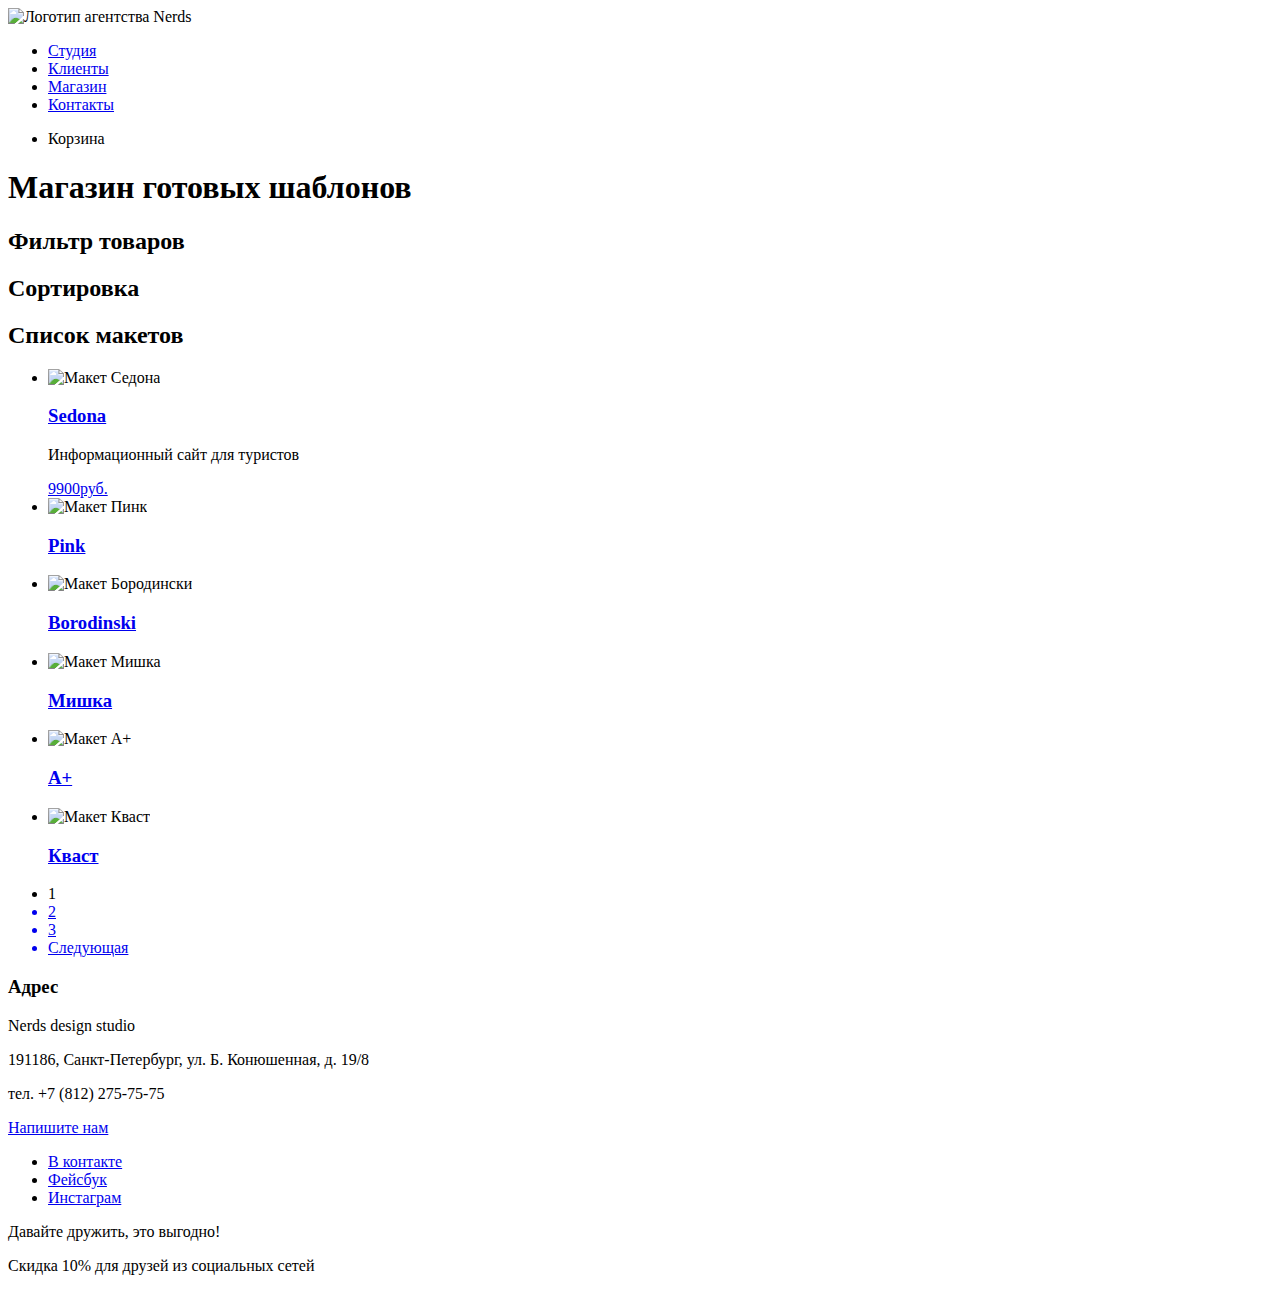
==== catalog.html @ ef1fa322 "made HTML for index and html" ====
<!DOCTYPE html>
<html lang="ru">

<head>
  <meta charset="utf-8">
  <title>Каталог-Дизайн-студия "Нердс"</title>
</head>

<body>
  <header class="main-header">
    <nav class="main-navigation">
      <a class="main-logo"><img src="#" width="160" height="65" alt="Логотип агентства Nerds" /></a>
      <ul class="site-navigation">
        <li><a href="#">Студия</a></li>
        <li><a href="#">Клиенты</a></li>
        <li><a href="#">Магазин</a></li>
        <li><a href="#">Контакты</a></li>
      </ul>
      <ul class="user-block">
        <li class="cart">Корзина</li>
      </ul>
    </nav>
  </header>
  <main>
    <section class="promo">
      <h1 class="page-title">Магазин готовых шаблонов</h1>
    </section>
    <section class="filters">
      <h2 class="visually-hidden">Фильтр товаров</h2>
      <!-- Форма-->
    </section>
    <section class="sorting">
      <h2 class="visually-hidden">Сортировка</h2>
      <!-- Форма-->
    </section>
    <section class="catalog">
      <h2 class="visually-hidden">Список макетов</h2>
      <ul class="catalog-list">
        <li class="catalog-item">
          <img src="#" width="360" height="616" alt="Макет Седона" />
          <div class="catalog-pop-up">
            <a href="#">
              <h3 class="catalog-item-name">Sedona</h3>
            </a>
            <p>Информационный сайт для туристов</p>
            <a class="button" href="#">9900руб.</a>
          </div>
        </li>
        <li class="catalog-item">
          <img src="#" width="360" height="616" alt="Макет Пинк" />
          <a href="#">
            <h3 class="catalog-item-name">Pink</h3>
          </a>
        </li>
        <li class="catalog-item">
          <img src="#" width="360" height="616" alt="Макет Бородински" />
          <a href="#">
            <h3 class="catalog-item-name">Borodinski</h3>
          </a>
        </li>
        <li class="catalog-item">
          <img src="#" width="360" height="616" alt="Макет Мишка" />
          <a href="#">
            <h3 class="catalog-item-name">Мишка</h3>
          </a>
        </li>
        <li class="catalog-item">
          <img src="#" width="360" height="616" alt="Макет А+" />
          <a href="#">
            <h3 class="catalog-item-name">A+</h3>
          </a>
        </li>
        <li class="catalog-item">
          <img src="#" width="360" height="616" alt="Макет Кваст" />
          <a href="#">
            <h3 class="catalog-item-name">Кваст</h3>
          </a>
        </li>
      </ul>
      <ul class="pagination-list">
        <a>
          <li class="pagination-item pagination-item-current">
            1
          </li>
        </a>
        <a href="#">
          <li class="pagination-item">
            2
          </li>
        </a>
        <a href="#">
          <li class="pagination-item">
            3
          </li>
        </a>
        <a href="#">
          <li class="pagination-item">
            Следующая
          </li>
        </a>
      </ul>
    </section>
  </main>
  <footer>
    <section class="address">
      <h3 class="visually-hidden">Адрес</h3>
      <p class="studio-name">
        Nerds design studio
      </p>
      <p class="address-full">
        191186, Санкт-Петербург,
        ул. Б. Конюшенная, д. 19/8
      </p>
      <p class="phone">
        тел. +7 (812) 275-75-75
      </p>
      <a class="button" href="#">Напишите нам</a>
    </section>
    <div class="footer-social">
      <ul class="social-button">
        <li>
          <a href="#">В контакте</a>
        </li>
        <li>
          <a href="#">Фейсбук</a>
        </li>
        <li>
          <a href="#">Инстаграм</a>
        </li>
      </ul>
      <p class="slogan">Давайте дружить, это выгодно!</p>
      <p>Скидка 10% для друзей из социальных сетей</p>
    </div>
  </footer>
  <section class="modal-user-text">
    <!-- Здесь будет форма -->
  </section>
</body>

</html>
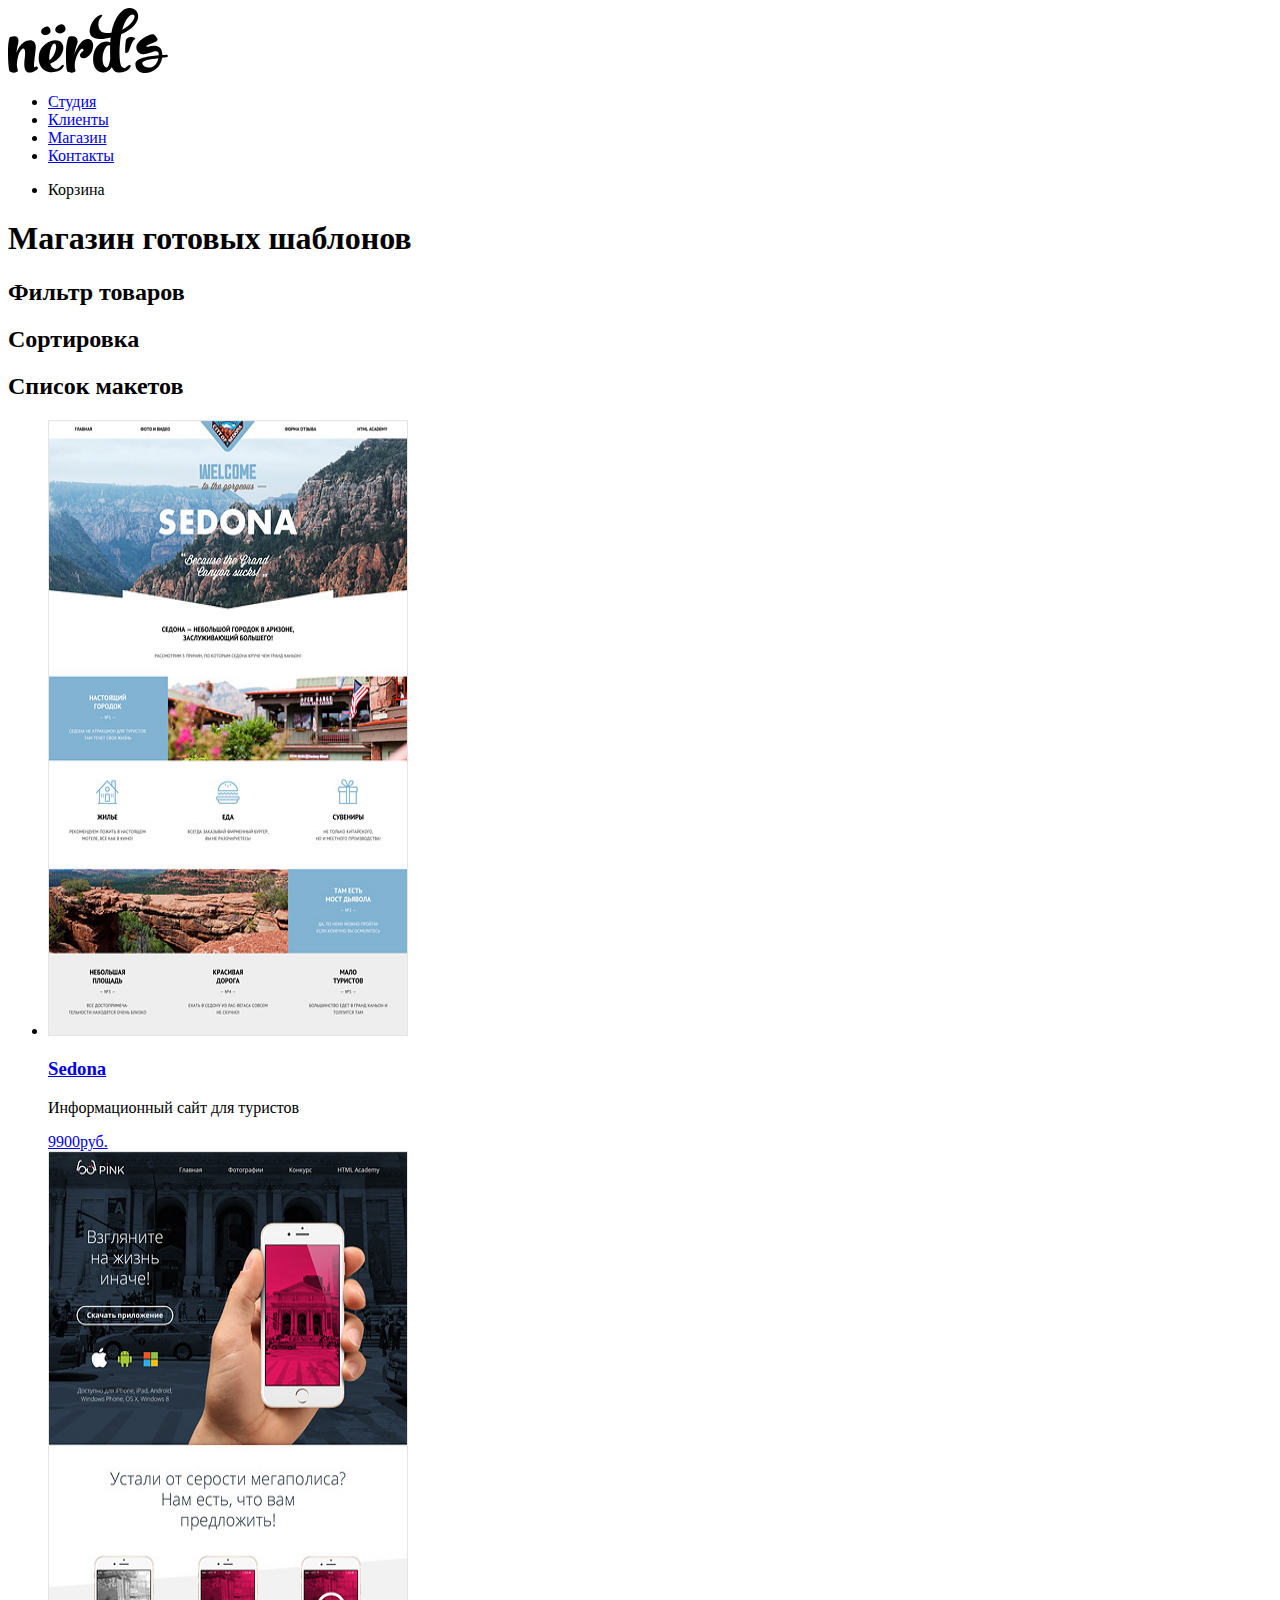
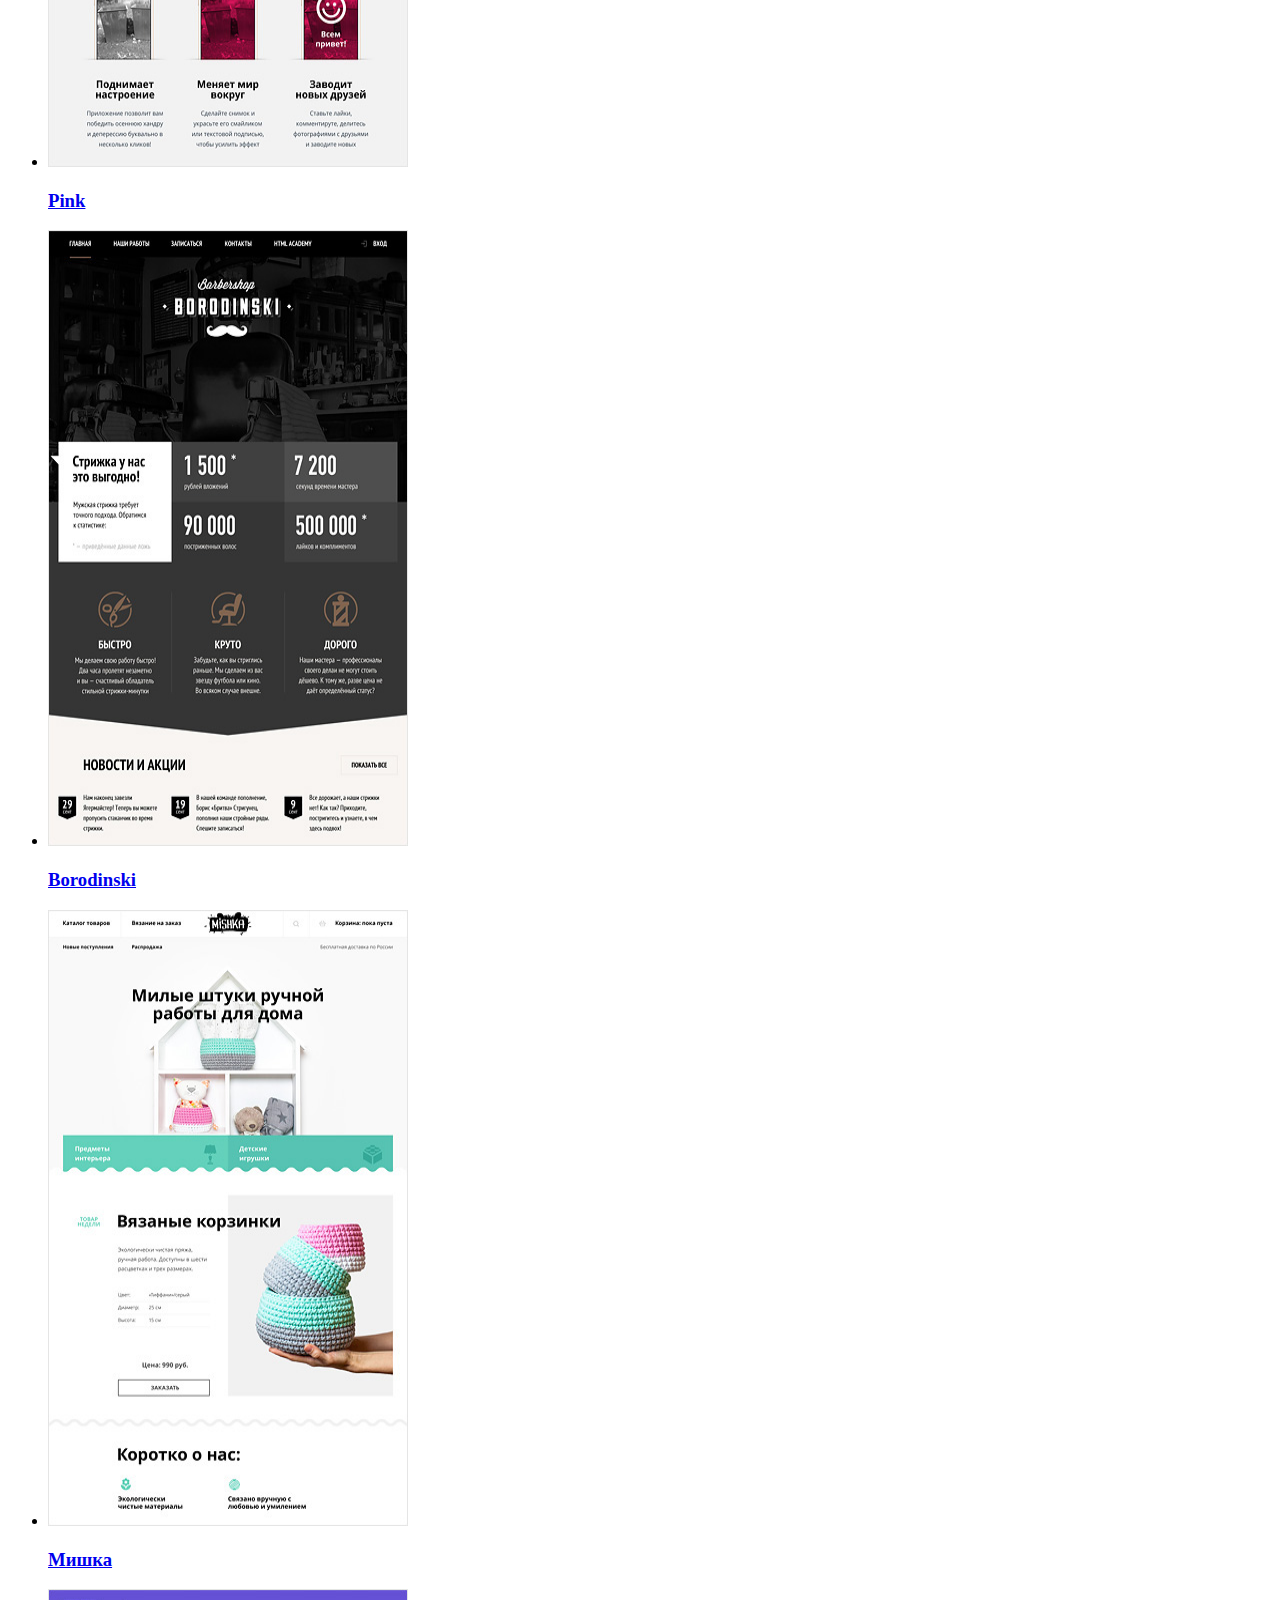
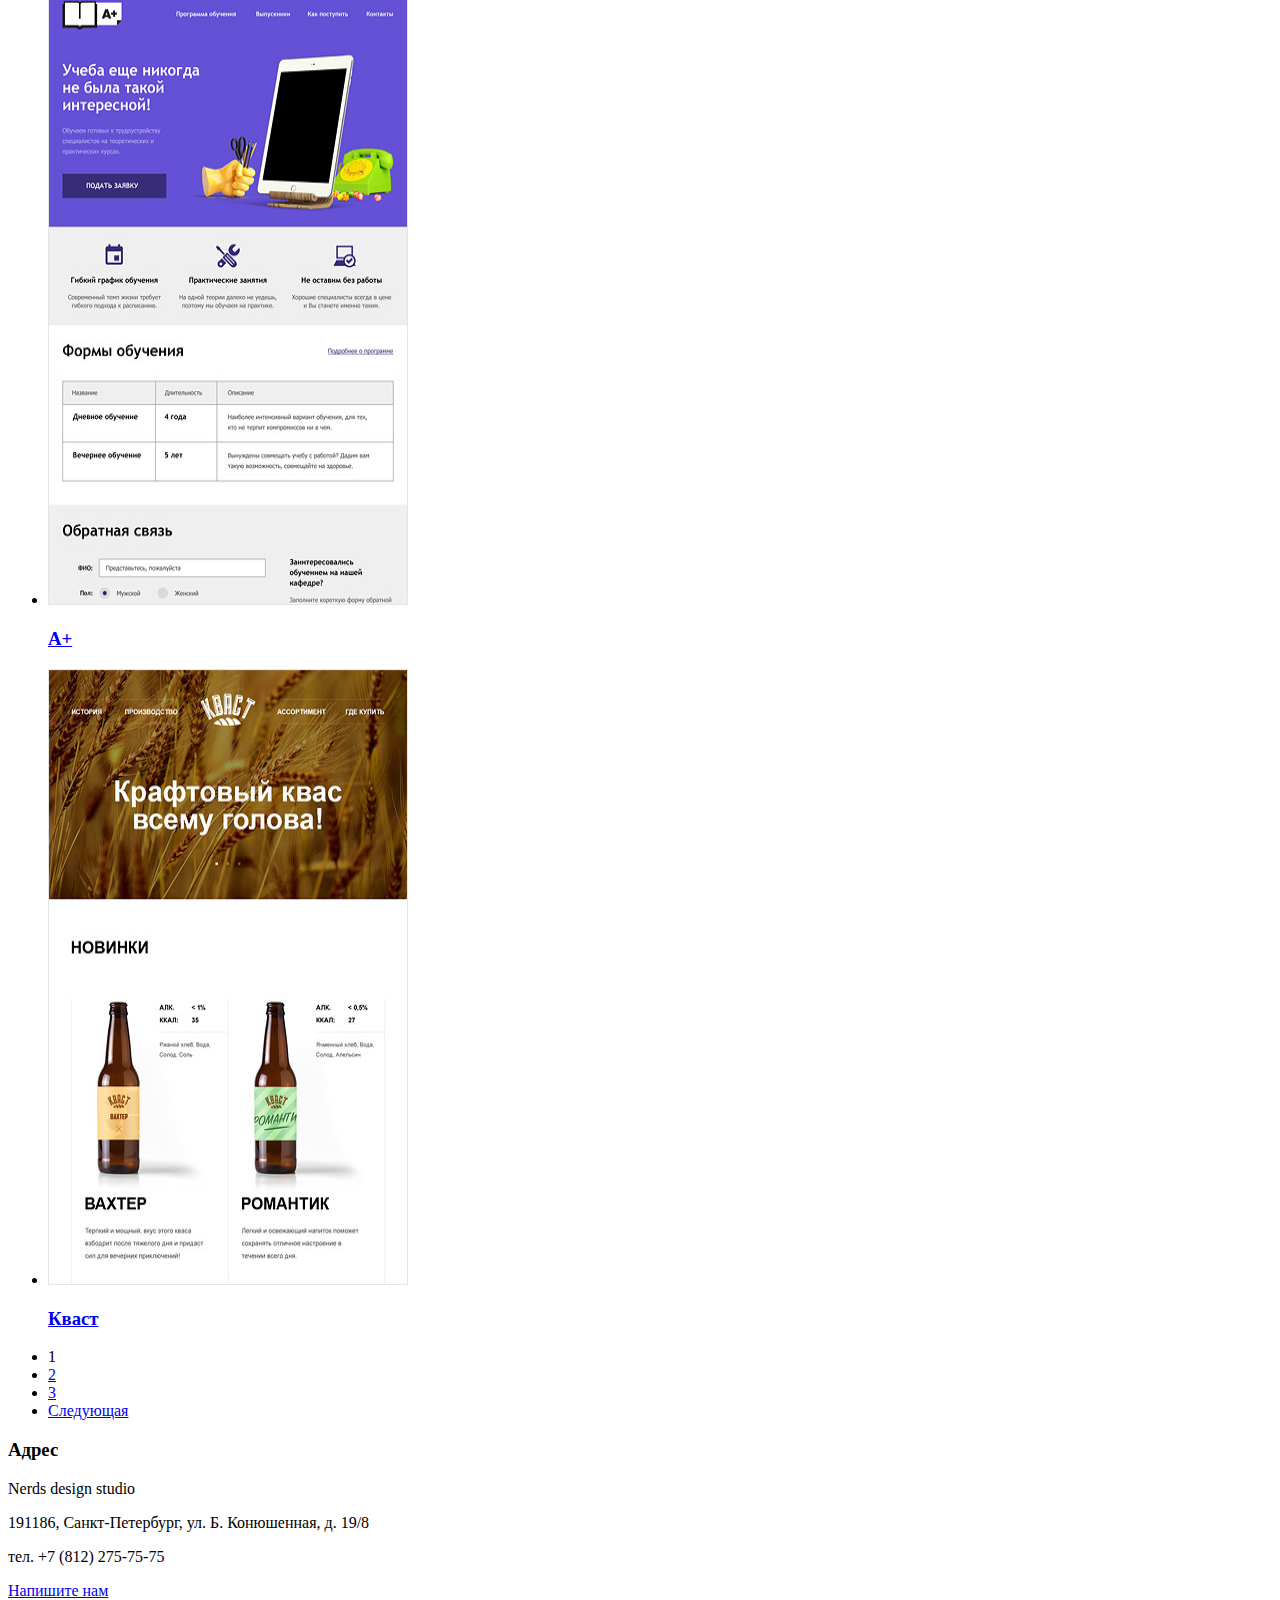
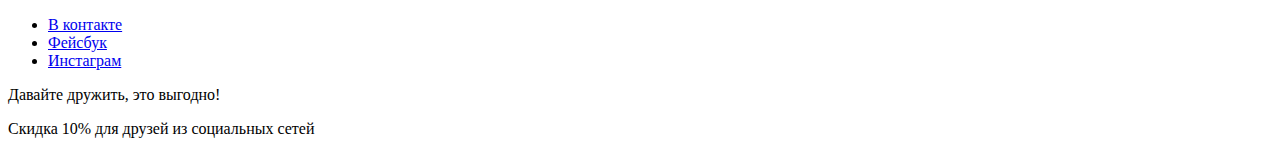
==== commit ba957fea: "pictures added" ====
--- a/catalog.html
+++ b/catalog.html
@@ -9,7 +9,7 @@
 <body>
   <header class="main-header">
     <nav class="main-navigation">
-      <a class="main-logo"><img src="#" width="160" height="65" alt="Логотип агентства Nerds" /></a>
+      <a class="main-logo"><img src="img/nerds-logo.svg" width="160" height="65" alt="Логотип агентства Nerds" /></a>
       <ul class="site-navigation">
         <li><a href="#">Студия</a></li>
         <li><a href="#">Клиенты</a></li>
@@ -37,7 +37,7 @@
       <h2 class="visually-hidden">Список макетов</h2>
       <ul class="catalog-list">
         <li class="catalog-item">
-          <img src="#" width="360" height="616" alt="Макет Седона" />
+          <img src="img/sedona.jpg" width="360" height="616" alt="Макет Седона" />
           <div class="catalog-pop-up">
             <a href="#">
               <h3 class="catalog-item-name">Sedona</h3>
@@ -47,57 +47,49 @@
           </div>
         </li>
         <li class="catalog-item">
-          <img src="#" width="360" height="616" alt="Макет Пинк" />
+          <img src="img/pink.jpg" width="360" height="616" alt="Макет Пинк" />
           <a href="#">
             <h3 class="catalog-item-name">Pink</h3>
           </a>
         </li>
         <li class="catalog-item">
-          <img src="#" width="360" height="616" alt="Макет Бородински" />
+          <img src="img/borodinski.jpg" width="360" height="616" alt="Макет Бородински" />
           <a href="#">
             <h3 class="catalog-item-name">Borodinski</h3>
           </a>
         </li>
         <li class="catalog-item">
-          <img src="#" width="360" height="616" alt="Макет Мишка" />
+          <img src="img/mishka.jpg" width="360" height="616" alt="Макет Мишка" />
           <a href="#">
             <h3 class="catalog-item-name">Мишка</h3>
           </a>
         </li>
         <li class="catalog-item">
-          <img src="#" width="360" height="616" alt="Макет А+" />
+          <img src="img/aplus.jpg" width="360" height="616" alt="Макет А+" />
           <a href="#">
             <h3 class="catalog-item-name">A+</h3>
           </a>
         </li>
         <li class="catalog-item">
-          <img src="#" width="360" height="616" alt="Макет Кваст" />
+          <img src="img/kvast.jpg" width="360" height="616" alt="Макет Кваст" />
           <a href="#">
             <h3 class="catalog-item-name">Кваст</h3>
           </a>
         </li>
       </ul>
       <ul class="pagination-list">
-        <a>
-          <li class="pagination-item pagination-item-current">
-            1
-          </li>
-        </a>
-        <a href="#">
-          <li class="pagination-item">
-            2
-          </li>
-        </a>
-        <a href="#">
-          <li class="pagination-item">
-            3
-          </li>
-        </a>
-        <a href="#">
-          <li class="pagination-item">
-            Следующая
-          </li>
-        </a>
+        <li class="pagination-item pagination-item-current">
+          <a>1</a>
+        </li>
+        <li class="pagination-item">
+          <a href="#">2</a>
+        </li>
+        <li class="pagination-item">
+          <a href="#">3</a>
+        </li>
+        <li class="pagination-item">
+          <a href="#">Следующая</a>
+        </li>
       </ul>
     </section>
   </main>
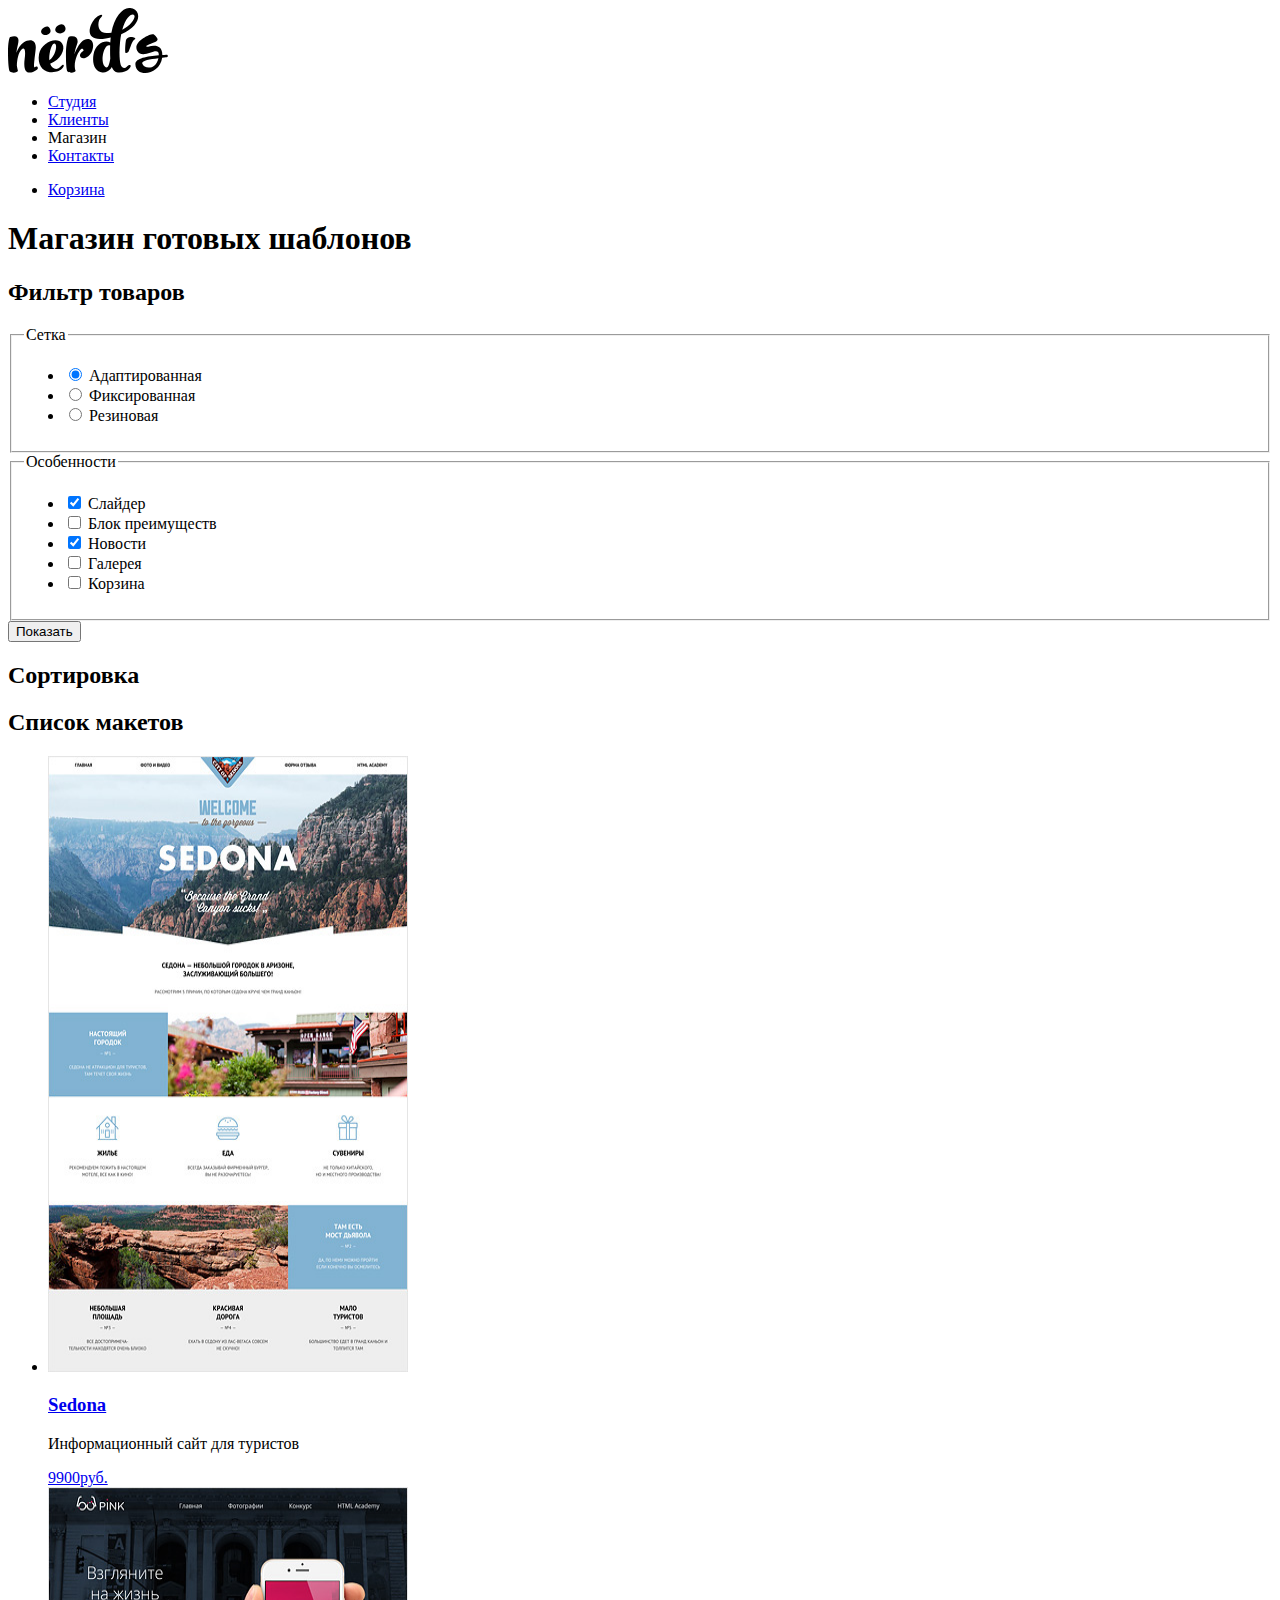
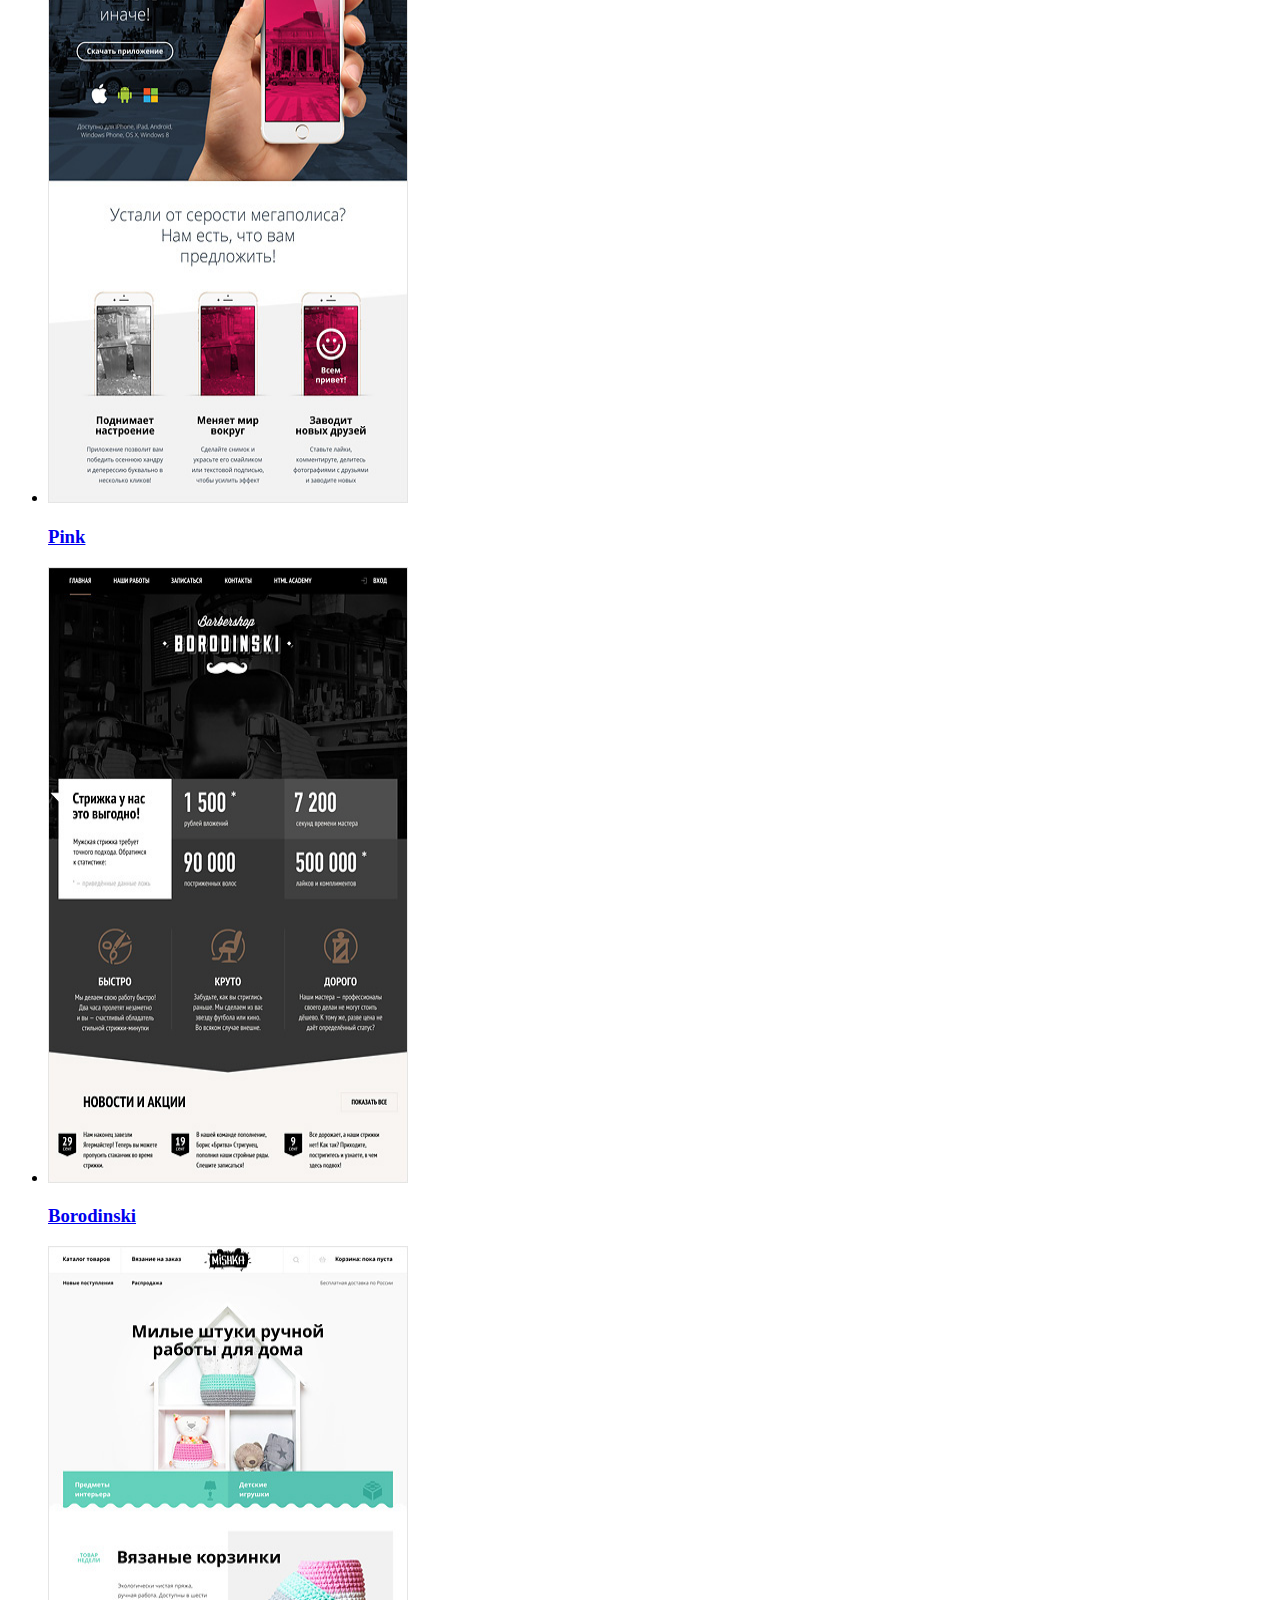
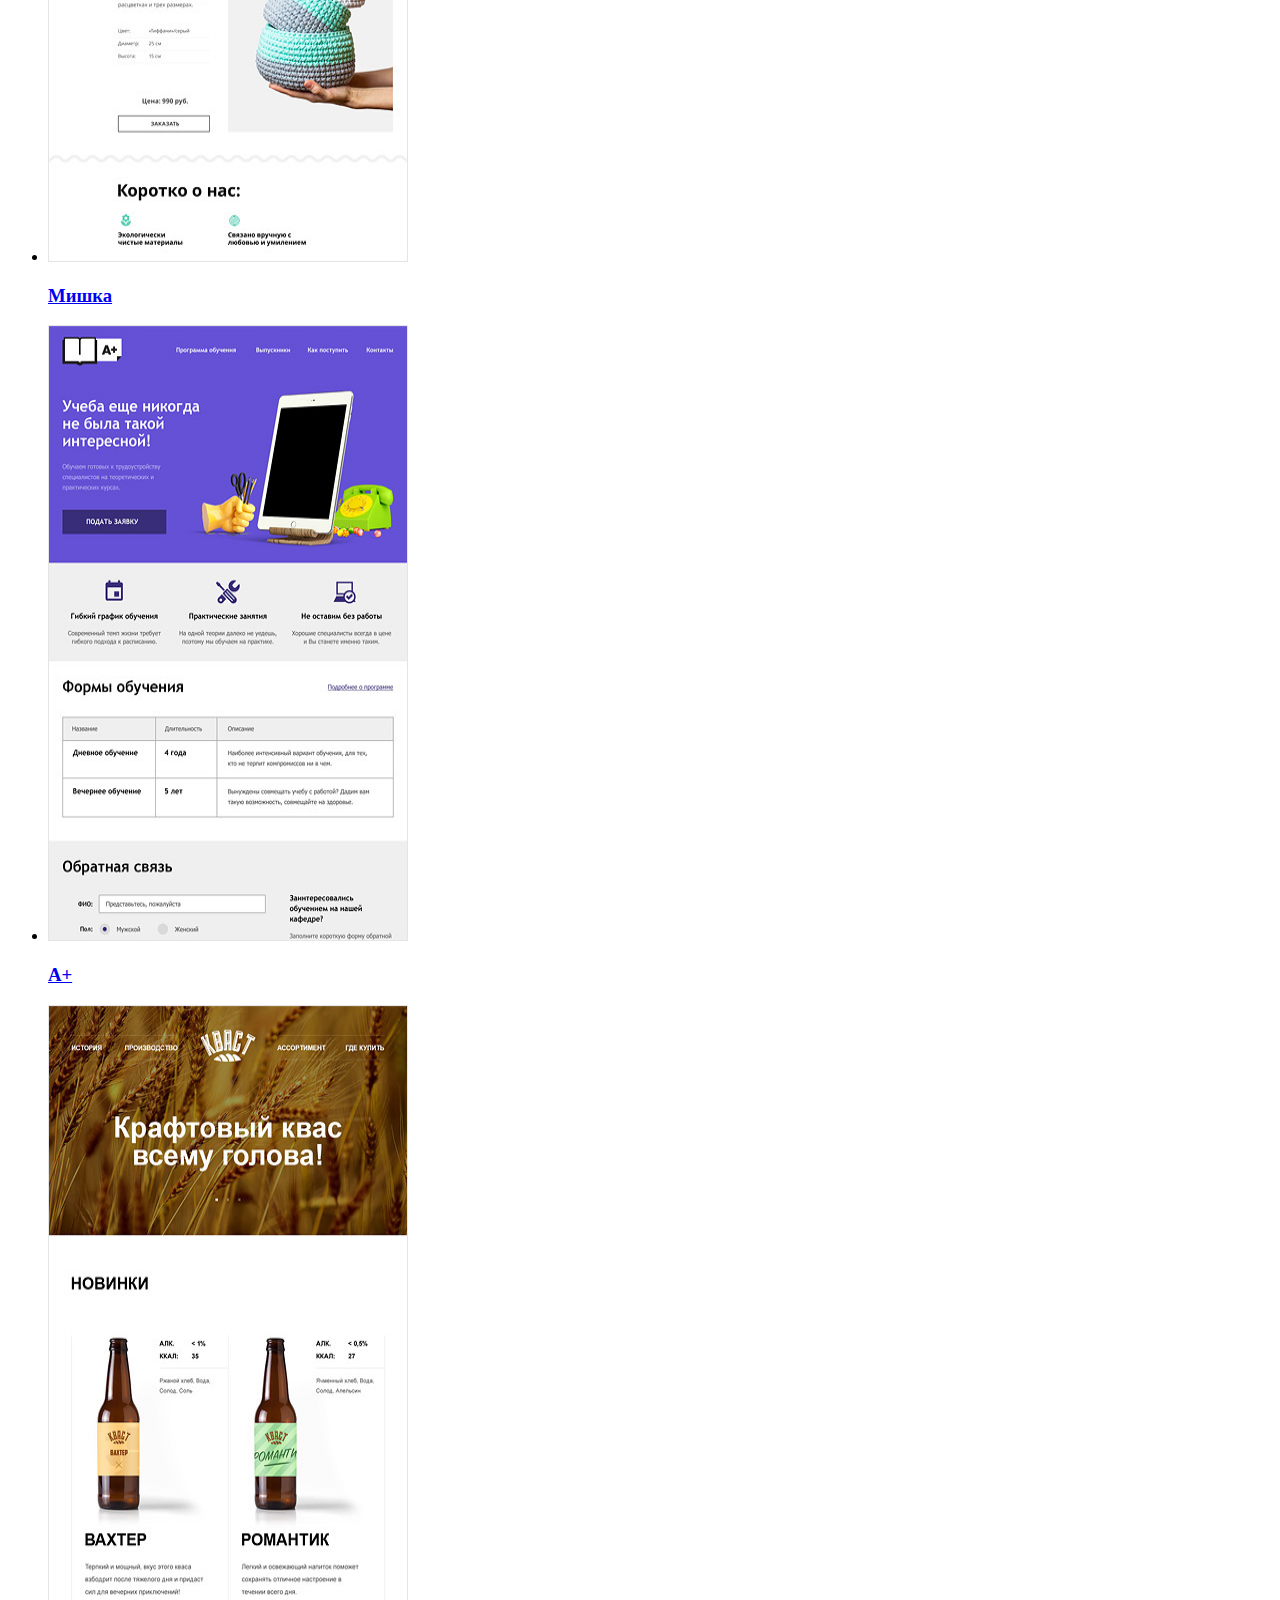
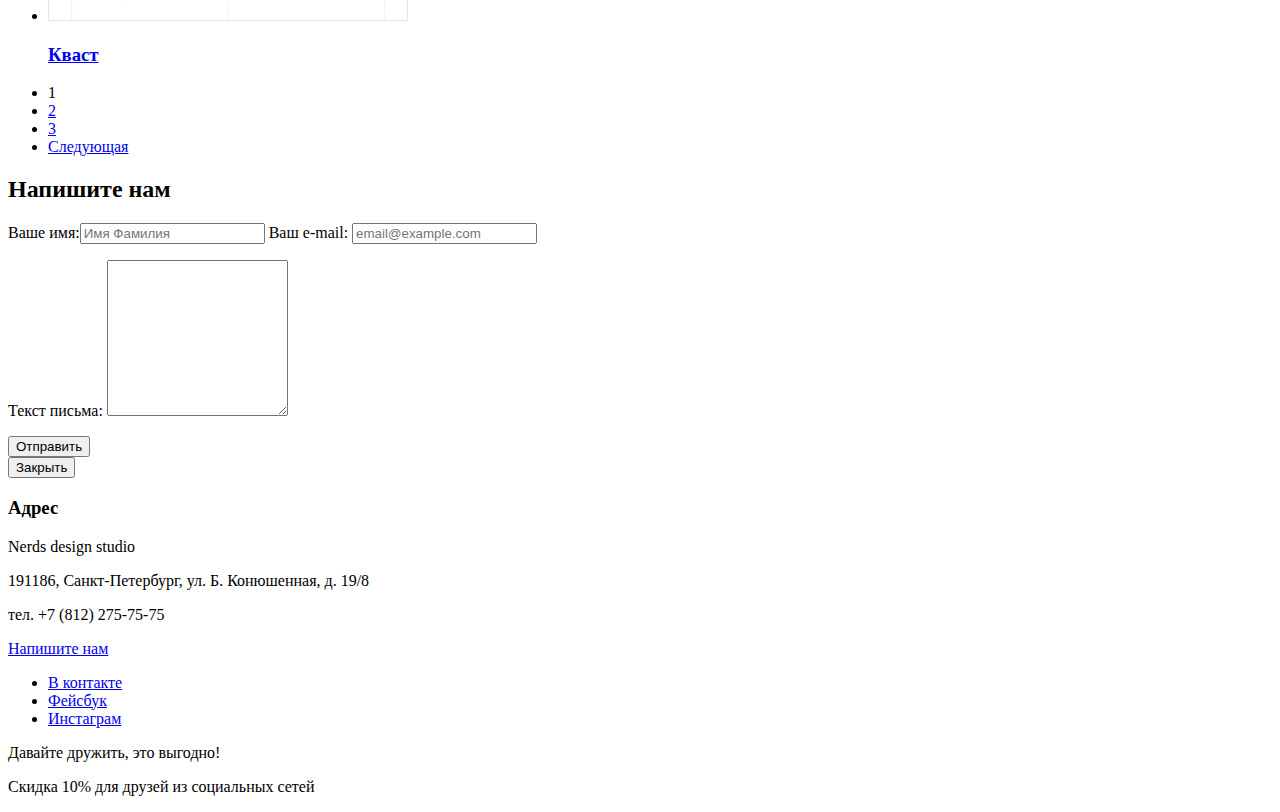
==== commit 2b6e199b: "forms and buttons/links added" ====
--- a/catalog.html
+++ b/catalog.html
@@ -9,15 +9,15 @@
 <body>
   <header class="main-header">
     <nav class="main-navigation">
-      <a class="main-logo"><img src="img/nerds-logo.svg" width="160" height="65" alt="Логотип агентства Nerds" /></a>
+      <a class="main-logo" href="index.html"><img src="img/nerds-logo.svg" width="160" height="65" alt="Логотип агентства Nerds" /></a>
       <ul class="site-navigation">
         <li><a href="#">Студия</a></li>
         <li><a href="#">Клиенты</a></li>
-        <li><a href="#">Магазин</a></li>
+        <li><a>Магазин</a></li>
         <li><a href="#">Контакты</a></li>
       </ul>
       <ul class="user-block">
-        <li class="cart">Корзина</li>
+        <li class="user-cart"><a class="cart-link" href="cart.html">Корзина</a></li>
       </ul>
     </nav>
   </header>
@@ -27,7 +27,55 @@
     </section>
     <section class="filters">
       <h2 class="visually-hidden">Фильтр товаров</h2>
-      <!-- Форма-->
+      <form class="filter" method="get" action="https://echo.htmlacademy.ru">
+        <fieldset>
+          <legend>
+            Сетка
+          </legend>
+          <ul>
+            <li class="filter-option">
+              <input class="visually-hidden filter-input-radio" type="radio" name="filter-grid-group" value="adapted" id="filter-adapted" checked />
+              <label for="filter-adapted">Адаптированная</label>
+            </li>
+            <li class="filter-option">
+              <input class="visually-hidden filter-input-radio" type="radio" name="filter-grid-group" value="fixed" id="filter-fixed" />
+              <label for="filter-fixed">Фиксированная</label>
+            </li>
+            <li class="filter-option">
+              <input class="visually-hidden filter-input-radio" type="radio" name="filter-grid-group" value="stretchy" id="filter-stretchy" />
+              <label for="filter-stretchy">Резиновая</label>
+            </li>
+          </ul>
+        </fieldset>
+        <fieldset>
+          <legend>
+            Особенности
+          </legend>
+          <ul>
+            <li class="filter-option">
+              <input class="visually-hidden filter-input-checkbox" type="checkbox" name="slider" id="filter-slider" checked />
+              <label for="filter-slider">Слайдер</label>
+            </li>
+            <li class="filter-option">
+              <input class="visually-hidden filter-input-checkbox" type="checkbox" name="advantages" id="filter-advantages" />
+              <label for="filter-advantages">Блок преимуществ</label>
+            </li>
+            <li class="filter-option">
+              <input class="visually-hidden filter-input-checkbox" type="checkbox" name="news" id="filter-news" checked />
+              <label for="filter-news">Новости</label>
+            </li>
+            <li class="filter-option">
+              <input class="visually-hidden filter-input-checkbox" type="checkbox" name="gallery" id="filter-gallery" />
+              <label for="filter-gallery">Галерея</label>
+            </li>
+            <li class="filter-option">
+              <input class="visually-hidden filter-input-checkbox" type="checkbox" name="cart" id="filter-cart" />
+              <label for="filter-cart">Корзина</label>
+            </li>
+          </ul>
+        </fieldset>
+        <button type="submit" class="button filter-button">Показать</button>
+      </form>
     </section>
     <section class="sorting">
       <h2 class="visually-hidden">Сортировка</h2>
@@ -92,6 +140,25 @@
         </li>
       </ul>
     </section>
+    <section class="modal modal-user-message">
+      <h2>Напишите нам</h2>
+      <form class="message-form" action="#" method="post">
+        <label class="visually-hidden">
+          Ваше имя:<input class="user-name" type="text" name="name" value="" placeholder="Имя Фамилия" />
+        </label>
+        <label class="visually-hidden">Ваш e-mail:
+          <input class="user-email" type="text" name="email" value="" placeholder="email@example.com" />
+        </label>
+        <p>
+          <label class="visually-hidden">Текст письма:
+            <textarea class="user-text" rows="10" placeholder="В свободной форме">
+            </textarea>
+          </label>
+        </p>
+        <button class="button" type="submit">Отправить</button>
+      </form>
+      <button class="modal-close" type="button">Закрыть</button>
+    </section>
   </main>
   <footer>
     <section class="address">
@@ -124,9 +191,6 @@
       <p>Скидка 10% для друзей из социальных сетей</p>
     </div>
   </footer>
-  <section class="modal-user-text">
-    <!-- Здесь будет форма -->
-  </section>
 </body>
 
 </html>
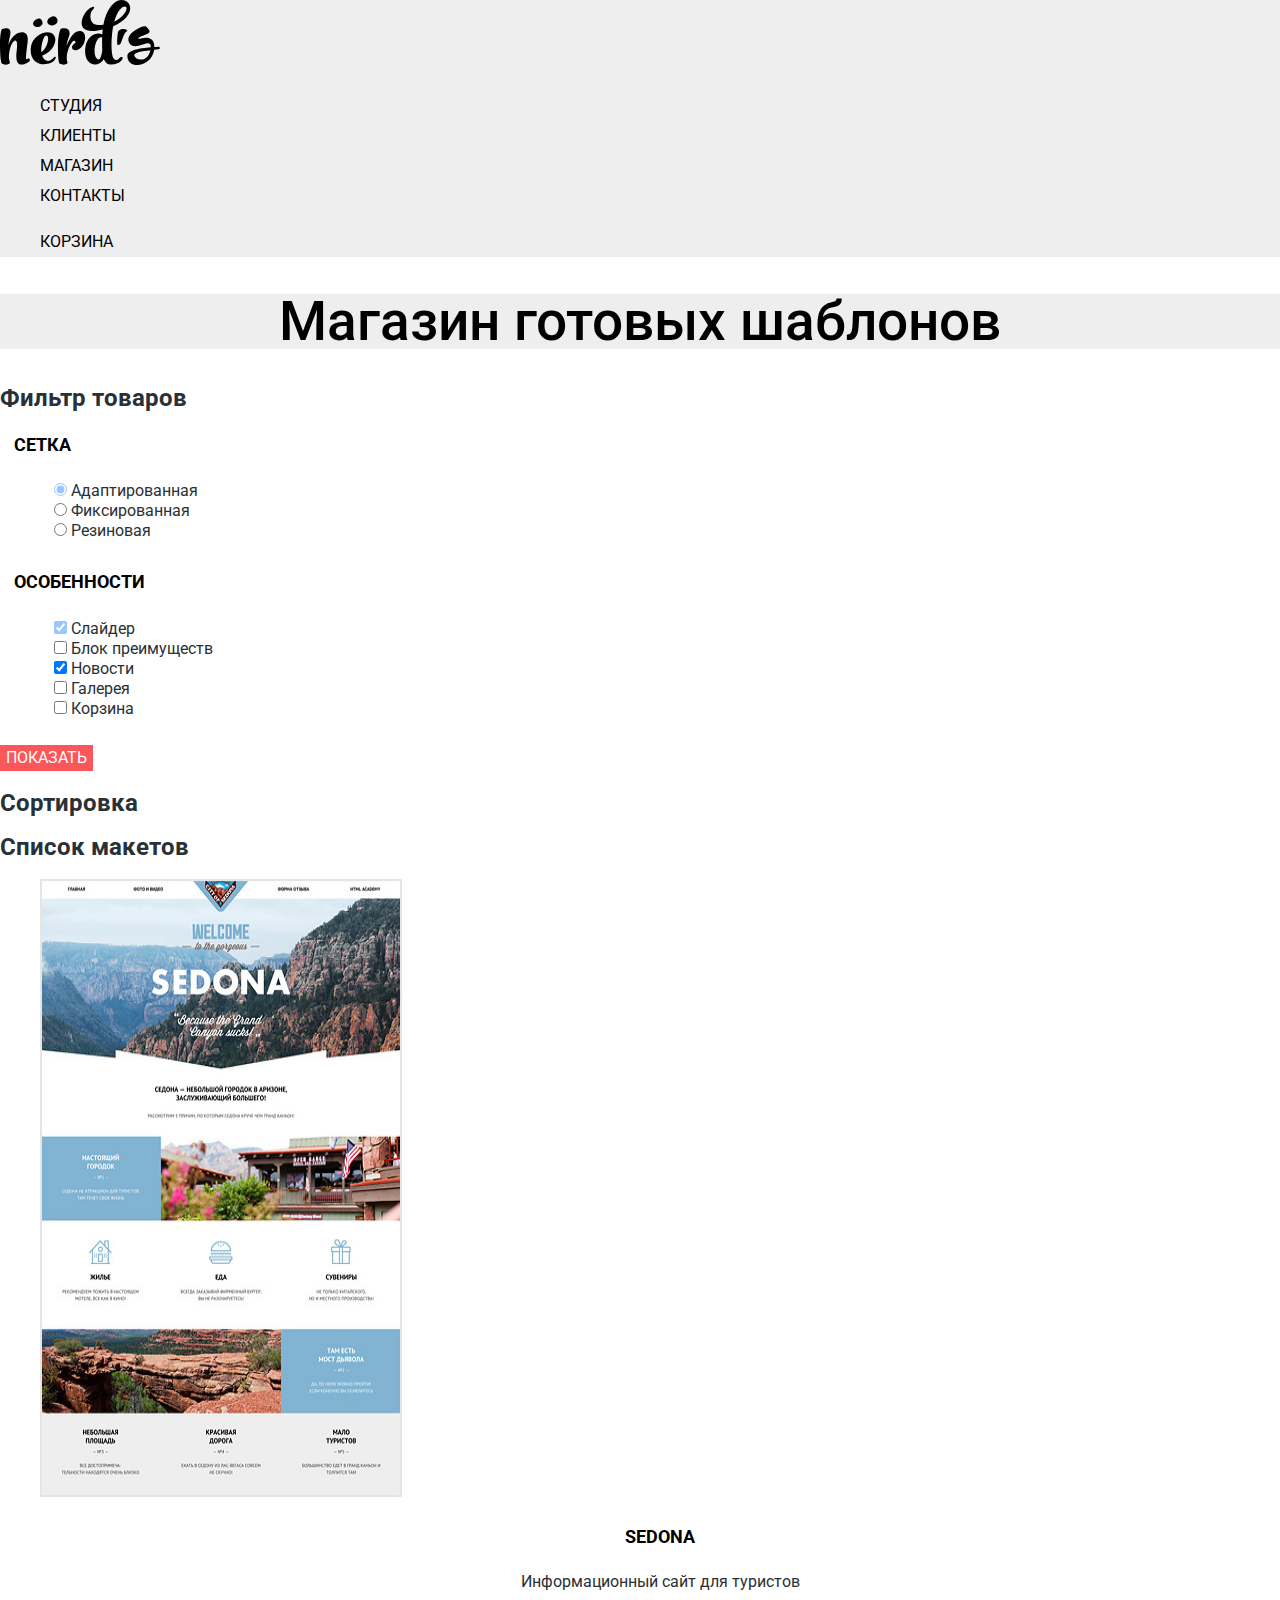
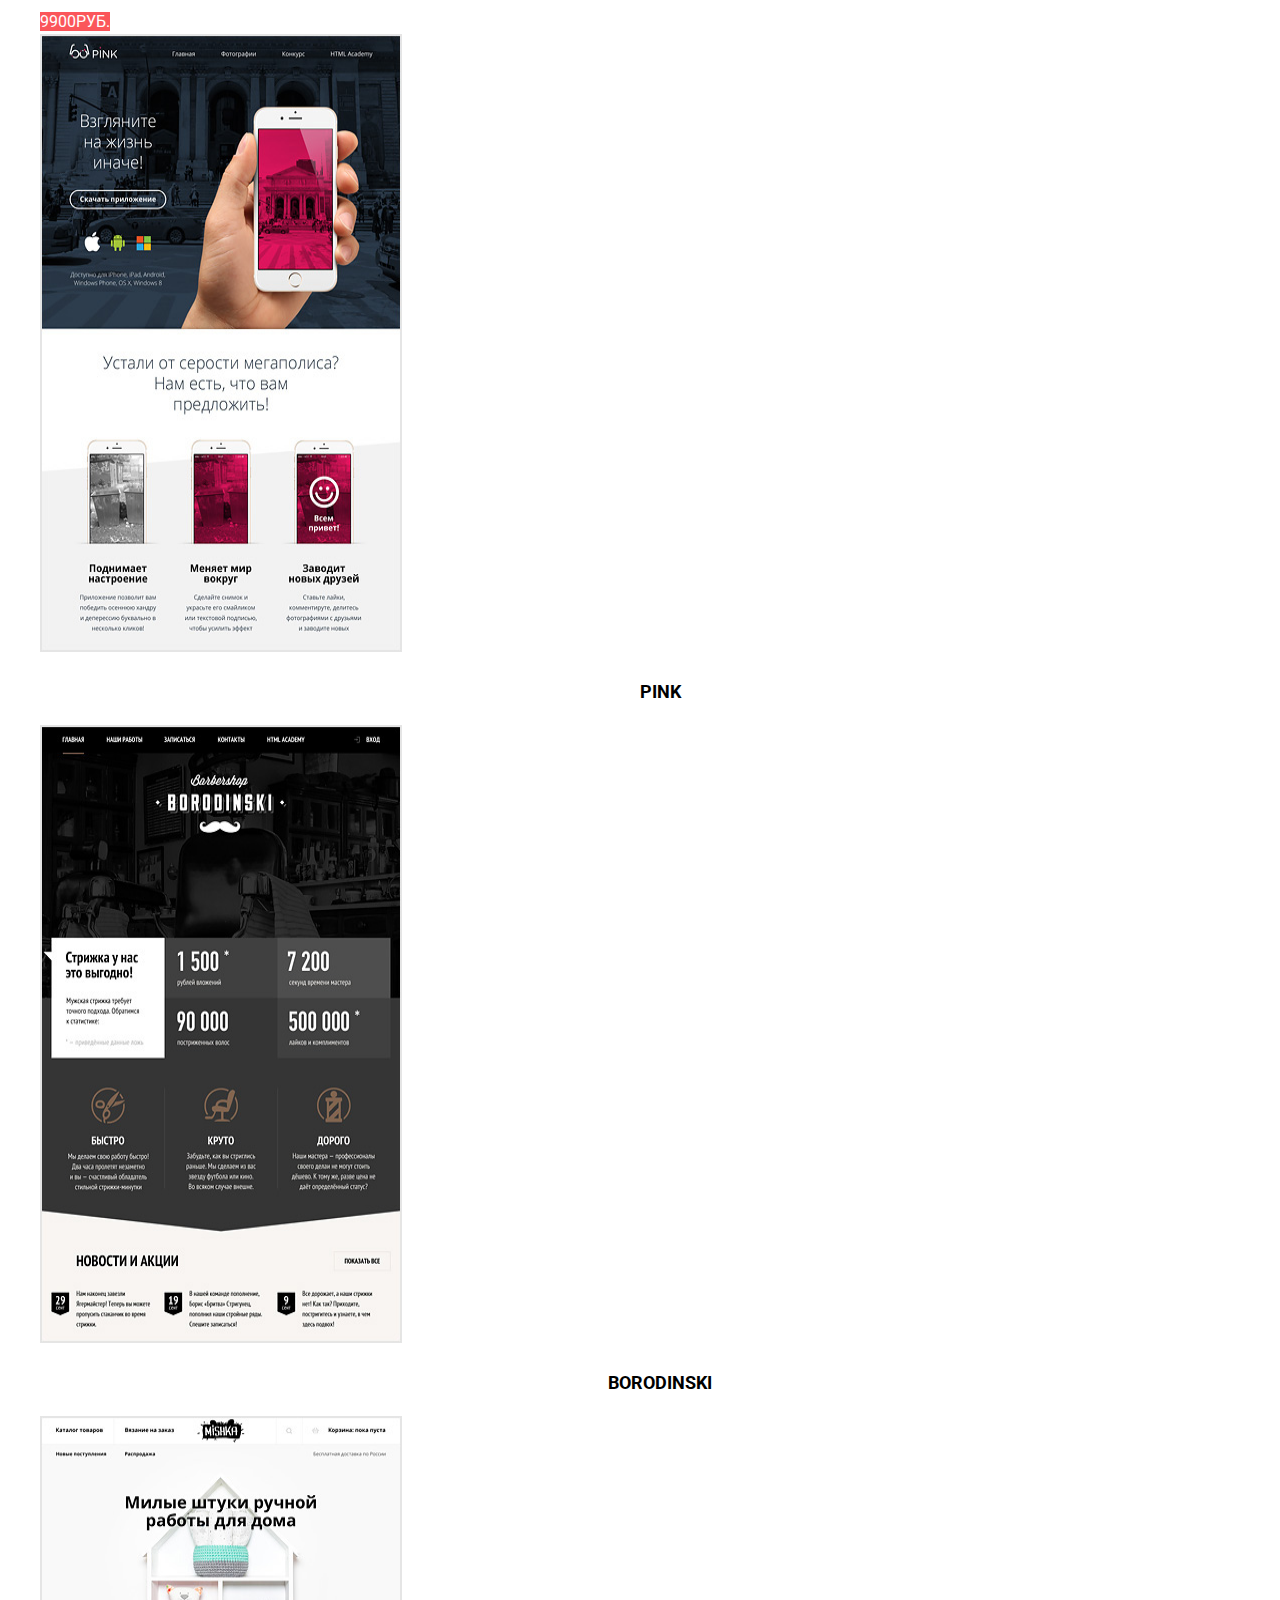
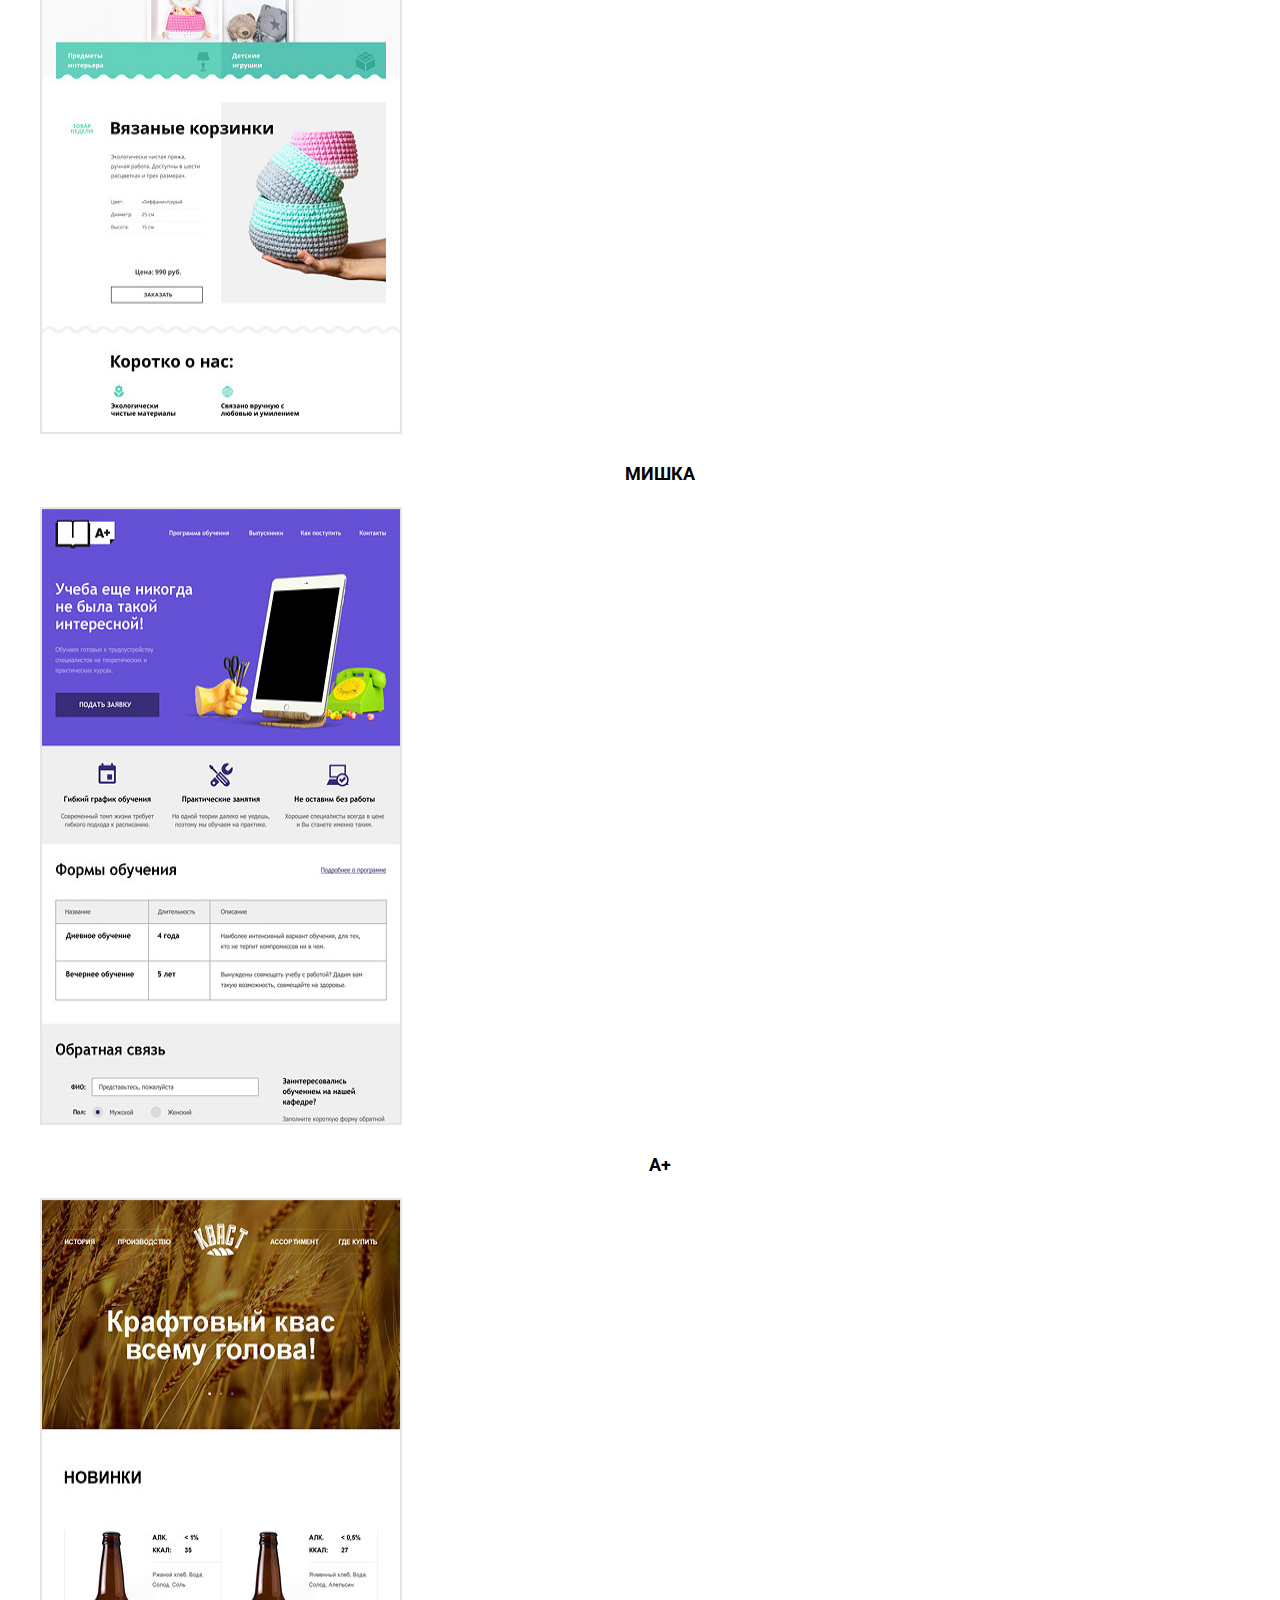
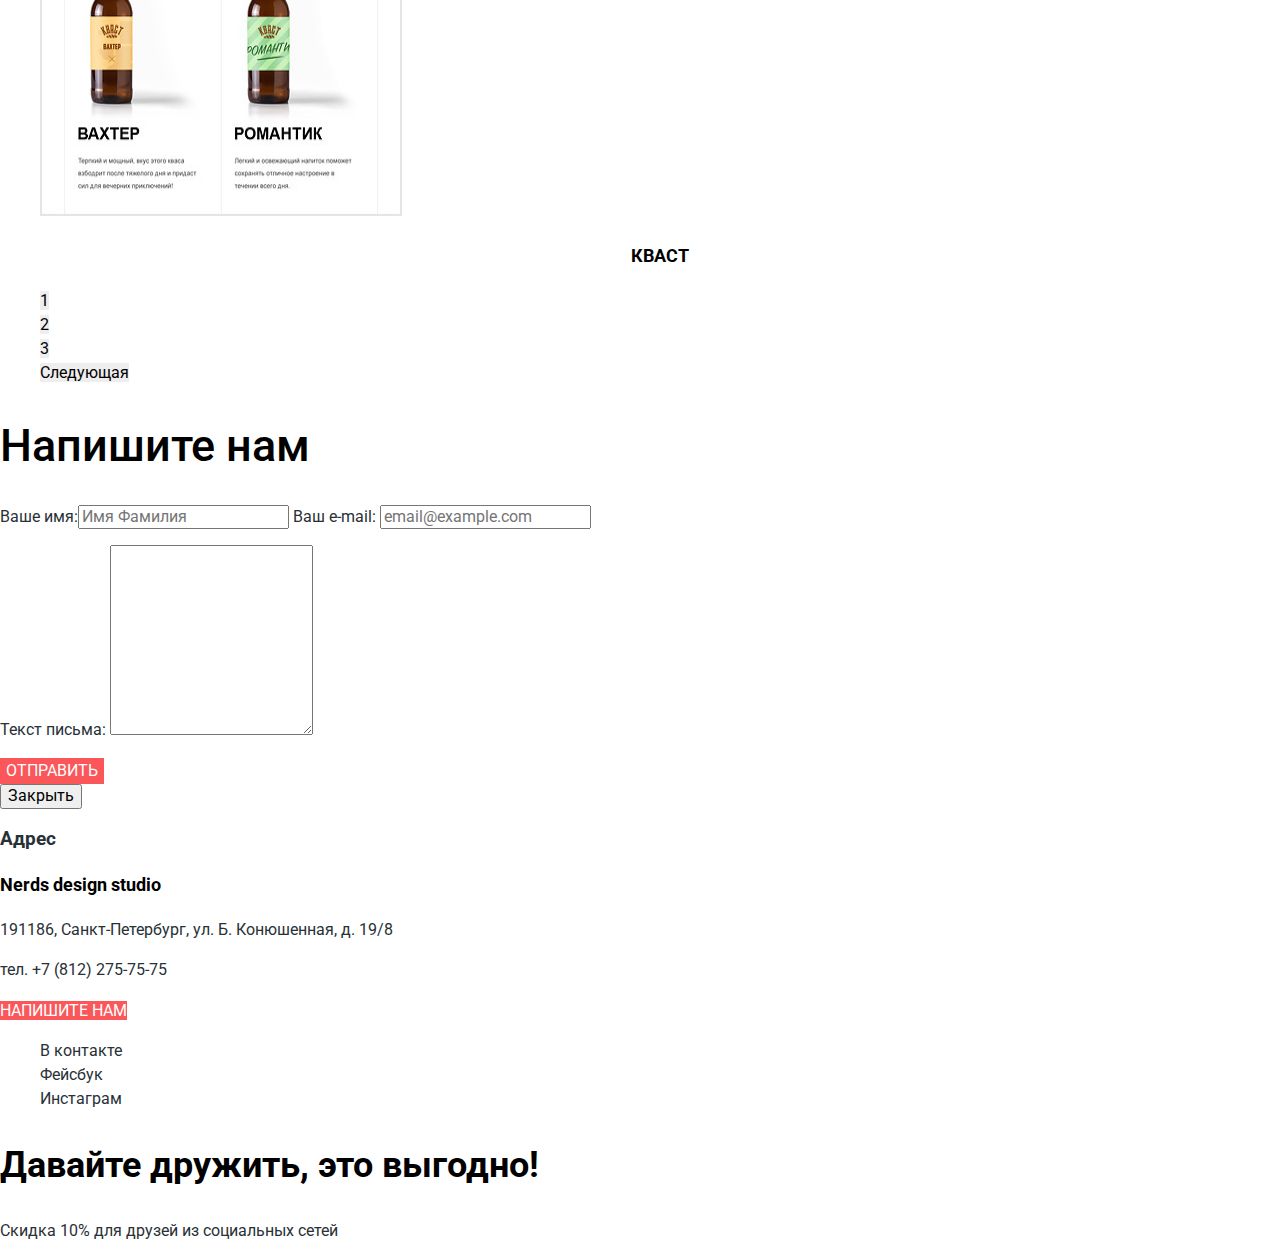
==== commit 25abb0fb: "text css added" ====
--- a/catalog.html
+++ b/catalog.html
@@ -4,6 +4,9 @@
 <head>
   <meta charset="utf-8">
   <title>Каталог-Дизайн-студия "Нердс"</title>
+  <link href="https://fonts.googleapis.com/css?family=Roboto:400,500,700&amp;subset=cyrillic" rel="stylesheet">
+  <link href="css/normalize.css" rel="stylesheet">
+  <link href="css/style.css" rel="stylesheet">
 </head>
 
 <body>
@@ -16,15 +19,13 @@
         <li><a>Магазин</a></li>
         <li><a href="#">Контакты</a></li>
       </ul>
-      <ul class="user-block">
+      <ul class="user-navigation">
         <li class="user-cart"><a class="cart-link" href="cart.html">Корзина</a></li>
       </ul>
     </nav>
   </header>
   <main>
-    <section class="promo">
-      <h1 class="page-title">Магазин готовых шаблонов</h1>
-    </section>
+    <h1 class="page-title">Магазин готовых шаблонов</h1>
     <section class="filters">
       <h2 class="visually-hidden">Фильтр товаров</h2>
       <form class="filter" method="get" action="https://echo.htmlacademy.ru">
@@ -34,7 +35,7 @@
           </legend>
           <ul>
             <li class="filter-option">
-              <input class="visually-hidden filter-input-radio" type="radio" name="filter-grid-group" value="adapted" id="filter-adapted" checked />
+              <input class="visually-hidden filter-input filter-input-radio" type="radio" name="filter-grid-group" value="adapted" id="filter-adapted" checked />
               <label for="filter-adapted">Адаптированная</label>
             </li>
             <li class="filter-option">
@@ -53,7 +54,7 @@
           </legend>
           <ul>
             <li class="filter-option">
-              <input class="visually-hidden filter-input-checkbox" type="checkbox" name="slider" id="filter-slider" checked />
+              <input class="visually-hidden filter-input filter-input-checkbox" type="checkbox" name="slider" id="filter-slider" checked />
               <label for="filter-slider">Слайдер</label>
             </li>
             <li class="filter-option">
--- a/css/style.css
+++ b/css/style.css
@@ -0,0 +1,285 @@
+body {
+  margin: 0;
+  padding: 0;
+  font-family: 'Roboto', Arial, sans-serif;
+  font-size: 16px;
+  line-height: 24px;
+  font-weight: 400;
+  color: #283136;
+  background-color: #ffffff;
+}
+
+a {
+  text-decoration: none;
+}
+
+.main-navigation {
+  font-size: 16px;
+  text-transform: uppercase;
+  line-height: 30px;
+  color: #000000;
+  background-color: #eeeeee;
+}
+
+.site-navigation,
+.user-navigation {
+  list-style: none;
+}
+
+.site-navigation a,
+.user-navigation a {
+  color: #000000;
+  background-color: #eeeeee;
+}
+
+.site-navigation a:hover,
+.site-navigation a:focus,
+.user-navigation a:hover,
+.user-navigation a:focus {
+  color: #fb565a;
+  background-color: #eeeeee;
+}
+
+.site-navigation a:active,
+.user-navigation a:active {
+  color: #000000;
+  background-color: #eeeeee;
+}
+
+.button {
+  font: inherit;
+  text-align: center;
+  color: #ffffff;
+  vertical-align: middle;
+  text-transform: uppercase;
+  background-color: #fb565a;
+  border: none;
+}
+
+.button:hover,
+.button:focus {
+  color: #ffffff;
+  background-color: #e74246;
+}
+
+.button:active {
+  color: #ffffff;
+  background-color: #d7373b;
+}
+
+.about-company {
+  color: #000000;
+  background-color: #eeeeee;
+}
+
+.about-company .slider-header {
+  font-weight: 500;
+  font-size: 55px;
+  line-height: 55px;
+  color: #000000;
+  background-color: #eeeeee;
+}
+
+.services-list {
+  list-style: none;
+}
+
+.services-item h3 {
+  font-weight: 700;
+  font-size: 24px;
+  line-height: 30px;
+  color: #000000;
+  text-transform: uppercase;
+}
+
+.services-item p {
+  color: #283136;
+}
+
+.button-green {
+  background-color: #00ca74;
+}
+
+.button-green:hover,
+.button-green:focus {
+  background-color: #00bc6c;
+}
+
+.button-green:active {
+  background-color: #00aa62;
+}
+
+.button-yellow {
+  background-color: #efc84a;
+}
+
+.button-yellow:hover,
+.button-yellow:focus {
+  background-color: #eab534;
+}
+
+.button-yellow:active {
+  background-color: #e5a722;
+}
+
+.promo {
+  font-weight: 500;
+  font-size: 45px;
+  line-height: 45px;
+  color: #000000;
+}
+
+.about-us-main h3 {
+  font-weight: 700;
+  text-transform: uppercase;
+  color: #000000;
+}
+
+.about-us-list {
+  list-style: none;
+}
+
+.about-us-since p {
+  font-weight: 700;
+  text-transform: uppercase;
+  color: #000000;
+}
+
+.about-us-since .percentage {
+  font-weight: 700;
+  font-size: 45px;
+  line-height: 45px;
+  color: #000000;
+}
+
+.partners-list {
+  list-style: none;
+}
+
+.page-title {
+  font-weight: 500;
+  font-size: 55px;
+  line-height: 55px;
+  color: #000000;
+  text-align: center;
+  background-color: #eeeeee;
+}
+
+.filter fieldset {
+  border: none;
+}
+
+.filter legend {
+  font-weight: 700;
+  font-size: 18px;
+  line-height: 30px;
+  text-transform: uppercase;
+  color: #000000;
+}
+
+.filter ul {
+  list-style: none;
+  line-height: 20px;
+}
+
+.filter-input {
+  color: #4d4d4d;
+  opacity: 0.4;
+}
+
+.filter-input:hover .filter-input:focus {
+  color: #4d4d4d;
+}
+
+.filter-input:disabled {
+  color: #4d4d4d;
+  opacity: 0.1;
+}
+
+.catalog-list {
+  list-style: none;
+}
+
+.catalog-item img {
+  border: 1px solid rgba(00, 01, 01, 0.1)
+}
+
+.catalog-item img:hover {
+  box-shadow: 0px 6px 15px 0px rgba(0, 1, 1, 0.25);
+}
+
+.catalog-item h3 {
+  font-weight: 700;
+  font-size: 18px;
+  line-height: 30px;
+  text-transform: uppercase;
+  color: #000000;
+  text-align: center;
+}
+
+.catalog-pop-up h3 {
+  font-weight: 700;
+  font-size: 18px;
+  line-height: 30px;
+  text-transform: uppercase;
+  color: #000000;
+  text-align: center;
+}
+
+.catalog-pop-up p {
+  text-align: center;
+}
+
+.pagination-list {
+  list-style: none;
+}
+
+.pagination-item a {
+  color: #000000;
+  background-color: #eeeeee;
+}
+
+.pagination-item a:hover,
+.pagination-item a:focus {
+  background-color: #dfdfdf;
+}
+
+.pagination-item a:active {
+  background-color: #d5d5d5;
+}
+
+.pagination-item-current a:hover,
+.pagination-item-current a:focus,
+.pagination-item-current a:active {
+  background-color: white;
+  border: 3px solid #dbdbdb;
+}
+
+.modal h2 {
+  font-weight: 500;
+  font-size: 45px;
+  line-height: 45px;
+  color: #000000;
+}
+
+.studio-name {
+  font-weight: 700;
+  font-size: 18px;
+  line-height: 30px;
+  color: #000000;
+}
+
+.social-button {
+  list-style: none;
+}
+
+.social-button a {
+  color: inherit;
+}
+
+.slogan {
+  font-weight: 700;
+  font-size: 36px;
+  line-height: 36px;
+  color: #000000;
+}
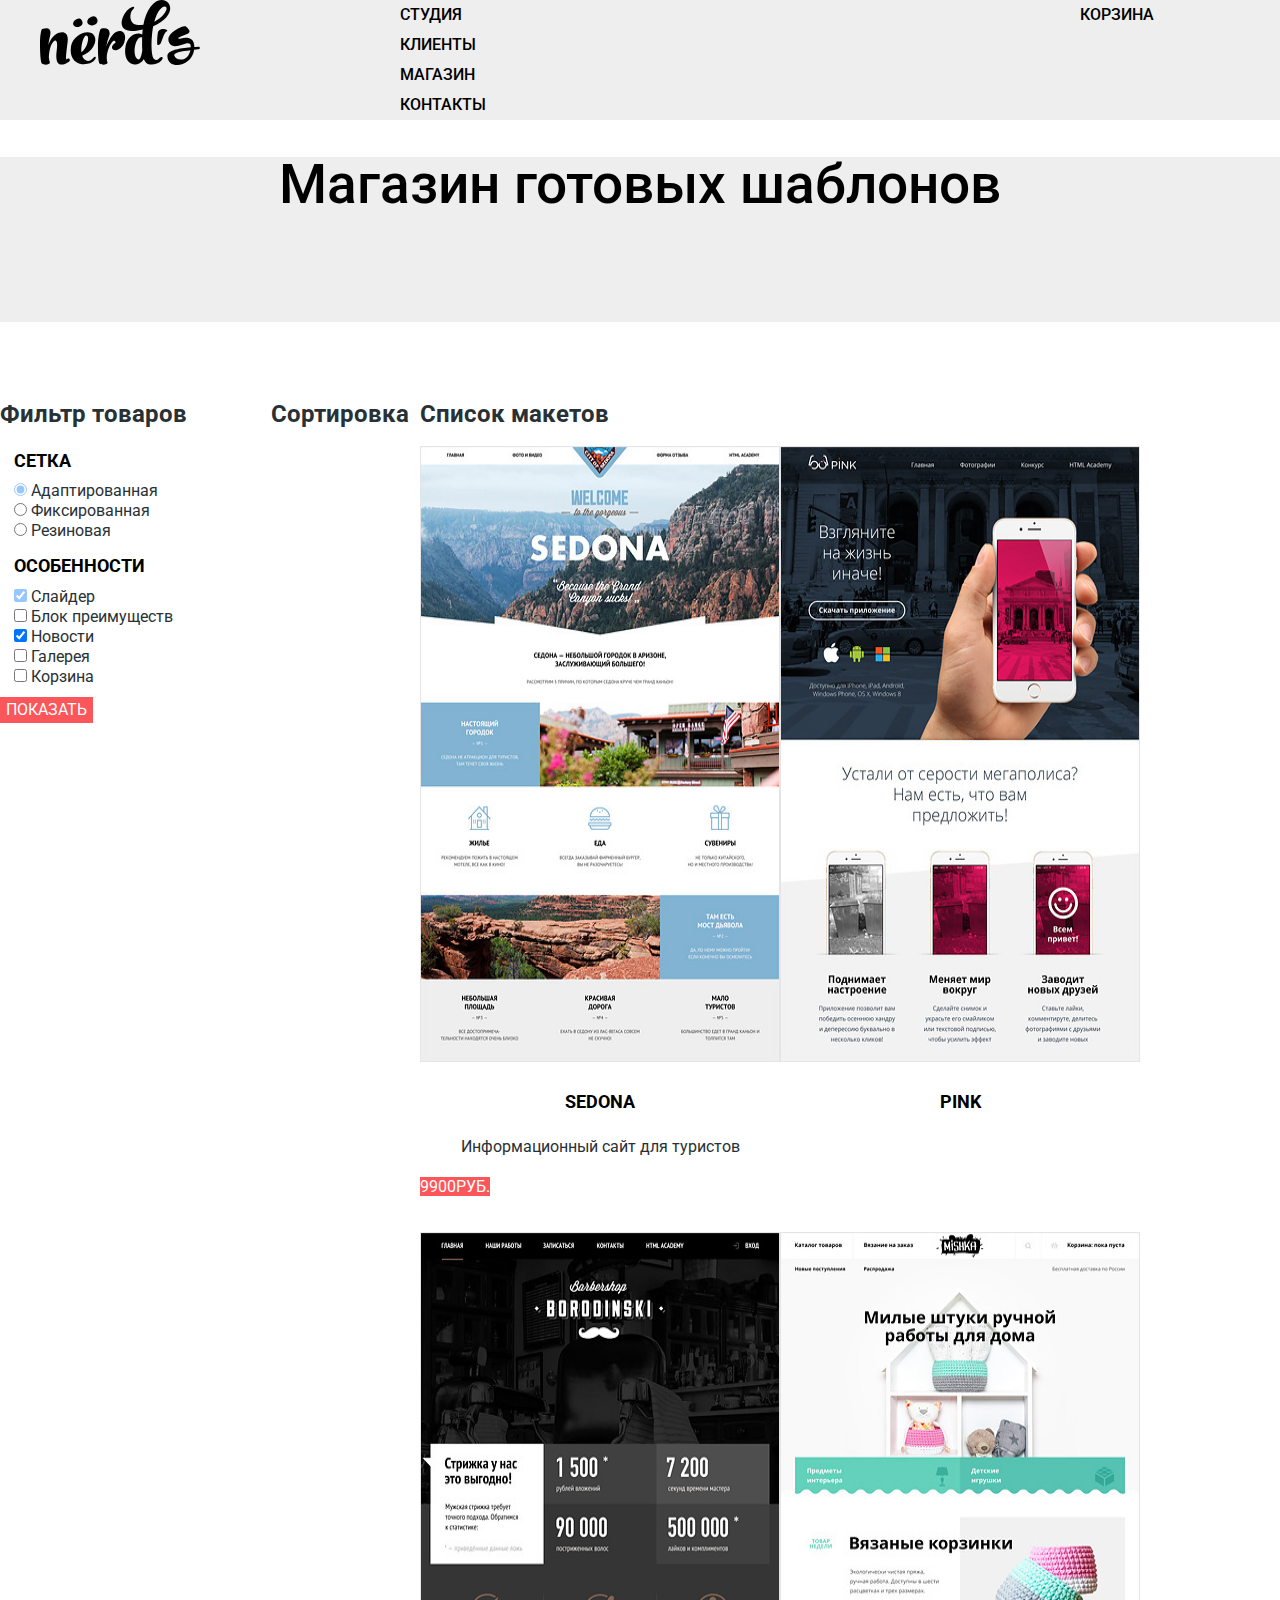
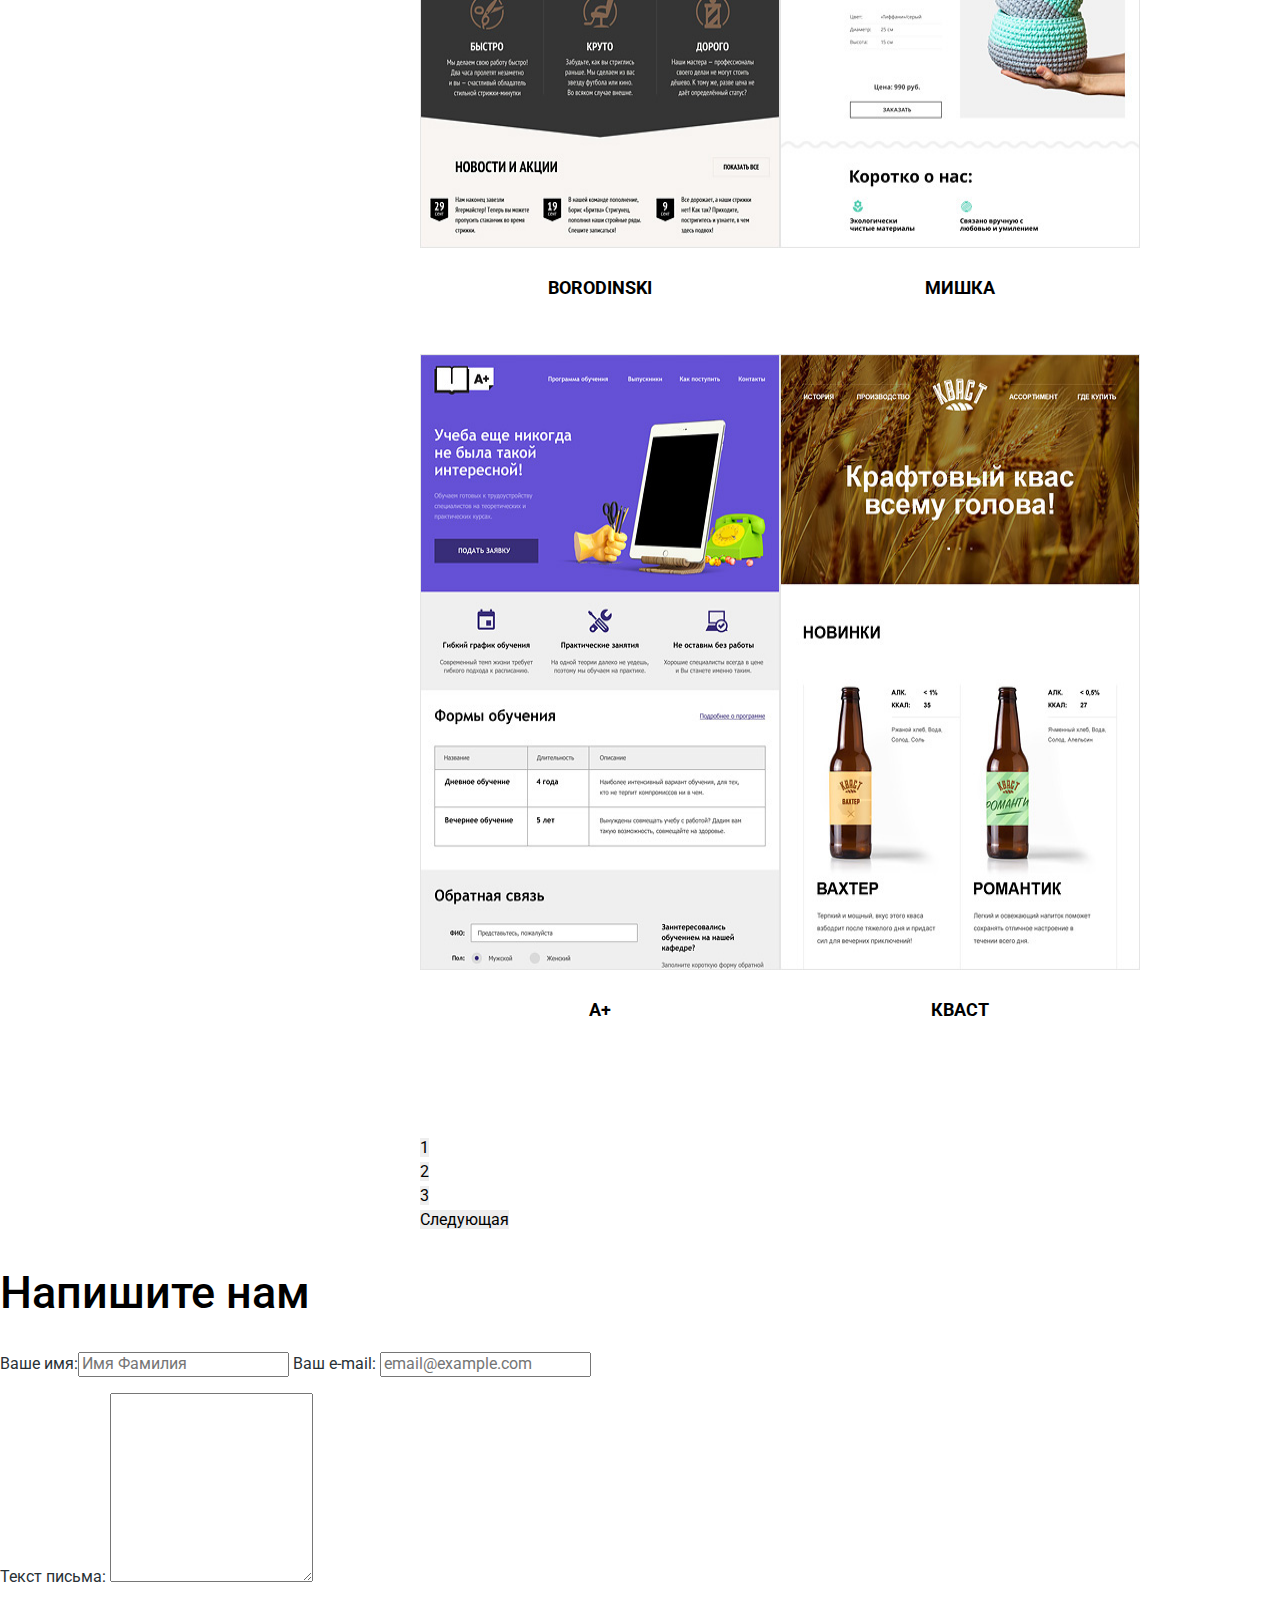
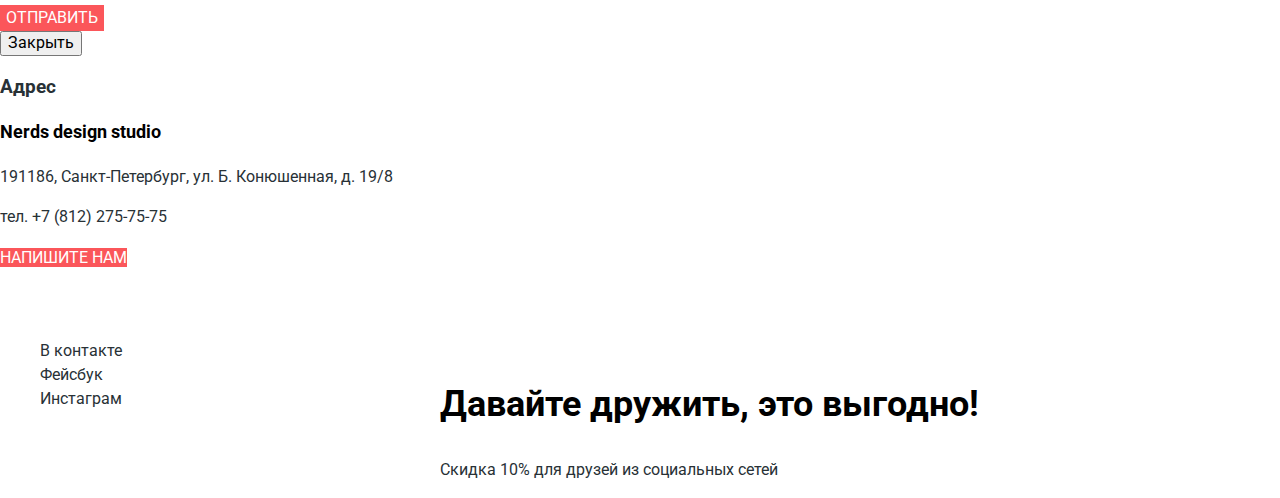
==== commit 0b45183e: "Доделала макросетку" ====
--- a/catalog.html
+++ b/catalog.html
@@ -11,12 +11,12 @@
 
 <body>
   <header class="main-header">
-    <nav class="main-navigation">
-      <a class="main-logo" href="index.html"><img src="img/nerds-logo.svg" width="160" height="65" alt="Логотип агентства Nerds" /></a>
+    <nav class="main-navigation container">
+      <a class="main-logo"><img src="img/nerds-logo.svg" width="160" height="65" alt="Логотип агентства Nerds" /></a>
       <ul class="site-navigation">
         <li><a href="#">Студия</a></li>
         <li><a href="#">Клиенты</a></li>
-        <li><a>Магазин</a></li>
+        <li><a href="catalog.html">Магазин</a></li>
         <li><a href="#">Контакты</a></li>
       </ul>
       <ul class="user-navigation">
@@ -26,121 +26,123 @@
   </header>
   <main>
     <h1 class="page-title">Магазин готовых шаблонов</h1>
-    <section class="filters">
-      <h2 class="visually-hidden">Фильтр товаров</h2>
-      <form class="filter" method="get" action="https://echo.htmlacademy.ru">
-        <fieldset>
-          <legend>
-            Сетка
-          </legend>
-          <ul>
-            <li class="filter-option">
-              <input class="visually-hidden filter-input filter-input-radio" type="radio" name="filter-grid-group" value="adapted" id="filter-adapted" checked />
-              <label for="filter-adapted">Адаптированная</label>
-            </li>
-            <li class="filter-option">
-              <input class="visually-hidden filter-input-radio" type="radio" name="filter-grid-group" value="fixed" id="filter-fixed" />
-              <label for="filter-fixed">Фиксированная</label>
-            </li>
-            <li class="filter-option">
-              <input class="visually-hidden filter-input-radio" type="radio" name="filter-grid-group" value="stretchy" id="filter-stretchy" />
-              <label for="filter-stretchy">Резиновая</label>
-            </li>
-          </ul>
-        </fieldset>
-        <fieldset>
-          <legend>
-            Особенности
-          </legend>
-          <ul>
-            <li class="filter-option">
-              <input class="visually-hidden filter-input filter-input-checkbox" type="checkbox" name="slider" id="filter-slider" checked />
-              <label for="filter-slider">Слайдер</label>
-            </li>
-            <li class="filter-option">
-              <input class="visually-hidden filter-input-checkbox" type="checkbox" name="advantages" id="filter-advantages" />
-              <label for="filter-advantages">Блок преимуществ</label>
-            </li>
-            <li class="filter-option">
-              <input class="visually-hidden filter-input-checkbox" type="checkbox" name="news" id="filter-news" checked />
-              <label for="filter-news">Новости</label>
-            </li>
-            <li class="filter-option">
-              <input class="visually-hidden filter-input-checkbox" type="checkbox" name="gallery" id="filter-gallery" />
-              <label for="filter-gallery">Галерея</label>
-            </li>
-            <li class="filter-option">
-              <input class="visually-hidden filter-input-checkbox" type="checkbox" name="cart" id="filter-cart" />
-              <label for="filter-cart">Корзина</label>
-            </li>
-          </ul>
-        </fieldset>
-        <button type="submit" class="button filter-button">Показать</button>
-      </form>
-    </section>
-    <section class="sorting">
-      <h2 class="visually-hidden">Сортировка</h2>
-      <!-- Форма-->
-    </section>
-    <section class="catalog">
-      <h2 class="visually-hidden">Список макетов</h2>
-      <ul class="catalog-list">
-        <li class="catalog-item">
-          <img src="img/sedona.jpg" width="360" height="616" alt="Макет Седона" />
-          <div class="catalog-pop-up">
-            <a href="#">
-              <h3 class="catalog-item-name">Sedona</h3>
-            </a>
-            <p>Информационный сайт для туристов</p>
-            <a class="button" href="#">9900руб.</a>
-          </div>
-        </li>
-        <li class="catalog-item">
-          <img src="img/pink.jpg" width="360" height="616" alt="Макет Пинк" />
-          <a href="#">
-            <h3 class="catalog-item-name">Pink</h3>
-          </a>
-        </li>
-        <li class="catalog-item">
-          <img src="img/borodinski.jpg" width="360" height="616" alt="Макет Бородински" />
-          <a href="#">
-            <h3 class="catalog-item-name">Borodinski</h3>
-          </a>
-        </li>
-        <li class="catalog-item">
-          <img src="img/mishka.jpg" width="360" height="616" alt="Макет Мишка" />
-          <a href="#">
-            <h3 class="catalog-item-name">Мишка</h3>
-          </a>
-        </li>
-        <li class="catalog-item">
-          <img src="img/aplus.jpg" width="360" height="616" alt="Макет А+" />
-          <a href="#">
-            <h3 class="catalog-item-name">A+</h3>
-          </a>
-        </li>
-        <li class="catalog-item">
-          <img src="img/kvast.jpg" width="360" height="616" alt="Макет Кваст" />
-          <a href="#">
-            <h3 class="catalog-item-name">Кваст</h3>
-          </a>
-        </li>
-      </ul>
-      <ul class="pagination-list">
-        <li class="pagination-item pagination-item-current">
-          <a>1</a>
-        </li>
-        <li class="pagination-item">
-          <a href="#">2</a>
-        </li>
-        <li class="pagination-item">
-          <a href="#">3</a>
-        </li>
-        <li class="pagination-item">
-          <a href="#">Следующая</a>
-        </li>
-      </ul>
-    </section>
+    <div class="catalog-columns">
+      <section class="filters">
+        <h2 class="visually-hidden">Фильтр товаров</h2>
+        <form class="filter" method="get" action="https://echo.htmlacademy.ru">
+          <fieldset>
+            <legend>
+              Сетка
+            </legend>
+            <ul class="filter-list">
+              <li class="filter-option">
+                <input class="visually-hidden filter-input filter-input-radio" type="radio" name="filter-grid-group" value="adapted" id="filter-adapted" checked />
+                <label for="filter-adapted">Адаптированная</label>
+              </li>
+              <li class="filter-option">
+                <input class="visually-hidden filter-input-radio" type="radio" name="filter-grid-group" value="fixed" id="filter-fixed" />
+                <label for="filter-fixed">Фиксированная</label>
+              </li>
+              <li class="filter-option">
+                <input class="visually-hidden filter-input-radio" type="radio" name="filter-grid-group" value="stretchy" id="filter-stretchy" />
+                <label for="filter-stretchy">Резиновая</label>
+              </li>
+            </ul>
+          </fieldset>
+          <fieldset>
+            <legend>
+              Особенности
+            </legend>
+            <ul class="filter-list">
+              <li class="filter-option">
+                <input class="visually-hidden filter-input filter-input-checkbox" type="checkbox" name="slider" id="filter-slider" checked />
+                <label for="filter-slider">Слайдер</label>
+              </li>
+              <li class="filter-option">
+                <input class="visually-hidden filter-input-checkbox" type="checkbox" name="advantages" id="filter-advantages" />
+                <label for="filter-advantages">Блок преимуществ</label>
+              </li>
+              <li class="filter-option">
+                <input class="visually-hidden filter-input-checkbox" type="checkbox" name="news" id="filter-news" checked />
+                <label for="filter-news">Новости</label>
+              </li>
+              <li class="filter-option">
+                <input class="visually-hidden filter-input-checkbox" type="checkbox" name="gallery" id="filter-gallery" />
+                <label for="filter-gallery">Галерея</label>
+              </li>
+              <li class="filter-option">
+                <input class="visually-hidden filter-input-checkbox" type="checkbox" name="cart" id="filter-cart" />
+                <label for="filter-cart">Корзина</label>
+              </li>
+            </ul>
+          </fieldset>
+          <button type="submit" class="button filter-button">Показать</button>
+        </form>
+      </section>
+      <section class="sorting">
+        <h2 class="visually-hidden">Сортировка</h2>
+        <!-- Форма-->
+      </section>
+      <section class="catalog">
+        <h2 class="visually-hidden">Список макетов</h2>
+        <ul class="catalog-list">
+          <li class="catalog-item">
+            <img src="img/sedona.jpg" width="360" height="616" alt="Макет Седона" />
+            <div class="catalog-pop-up">
+              <a href="#">
+                <h3 class="catalog-item-name">Sedona</h3>
+              </a>
+              <p>Информационный сайт для туристов</p>
+              <a class="button" href="#">9900руб.</a>
+            </div>
+          </li>
+          <li class="catalog-item">
+            <img src="img/pink.jpg" width="360" height="616" alt="Макет Пинк" />
+            <a href="#">
+              <h3 class="catalog-item-name">Pink</h3>
+            </a>
+          </li>
+          <li class="catalog-item">
+            <img src="img/borodinski.jpg" width="360" height="616" alt="Макет Бородински" />
+            <a href="#">
+              <h3 class="catalog-item-name">Borodinski</h3>
+            </a>
+          </li>
+          <li class="catalog-item">
+            <img src="img/mishka.jpg" width="360" height="616" alt="Макет Мишка" />
+            <a href="#">
+              <h3 class="catalog-item-name">Мишка</h3>
+            </a>
+          </li>
+          <li class="catalog-item">
+            <img src="img/aplus.jpg" width="360" height="616" alt="Макет А+" />
+            <a href="#">
+              <h3 class="catalog-item-name">A+</h3>
+            </a>
+          </li>
+          <li class="catalog-item">
+            <img src="img/kvast.jpg" width="360" height="616" alt="Макет Кваст" />
+            <a href="#">
+              <h3 class="catalog-item-name">Кваст</h3>
+            </a>
+          </li>
+        </ul>
+        <ul class="pagination-list">
+          <li class="pagination-item pagination-item-current">
+            <a>1</a>
+          </li>
+          <li class="pagination-item">
+            <a href="#">2</a>
+          </li>
+          <li class="pagination-item">
+            <a href="#">3</a>
+          </li>
+          <li class="pagination-item">
+            <a href="#">Следующая</a>
+          </li>
+        </ul>
+      </section>
+    </div>
     <section class="modal modal-user-message">
       <h2>Напишите нам</h2>
       <form class="message-form" action="#" method="post">
@@ -160,8 +162,6 @@
       </form>
       <button class="modal-close" type="button">Закрыть</button>
     </section>
-  </main>
-  <footer>
     <section class="address">
       <h3 class="visually-hidden">Адрес</h3>
       <p class="studio-name">
@@ -176,20 +176,26 @@
       </p>
       <a class="button" href="#">Напишите нам</a>
     </section>
-    <div class="footer-social">
-      <ul class="social-button">
-        <li>
-          <a href="#">В контакте</a>
-        </li>
-        <li>
-          <a href="#">Фейсбук</a>
-        </li>
-        <li>
-          <a href="#">Инстаграм</a>
-        </li>
-      </ul>
-      <p class="slogan">Давайте дружить, это выгодно!</p>
-      <p>Скидка 10% для друзей из социальных сетей</p>
+  </main>
+  <footer class="main-footer">
+    <div class="container">
+      <div class="footer-social">
+        <ul class="social-button">
+          <li>
+            <a href="#">В контакте</a>
+          </li>
+          <li>
+            <a href="#">Фейсбук</a>
+          </li>
+          <li>
+            <a href="#">Инстаграм</a>
+          </li>
+        </ul>
+      </div>
+      <section class="footer-slogan">
+        <p class="slogan-headline">Давайте дружить, это выгодно!</p>
+        <p class="slogan-text">Скидка 10% для друзей из социальных сетей</p>
+      </section>
     </div>
   </footer>
 </body>
--- a/css/style.css
+++ b/css/style.css
@@ -13,23 +13,73 @@
   text-decoration: none;
 }
 
-.main-navigation {
-  font-size: 16px;
-  text-transform: uppercase;
-  line-height: 30px;
-  color: #000000;
-  background-color: #eeeeee;
-}
-
-.site-navigation,
+.container {
+  width: 1200px;
+  margin: 0 auto;
+  padding-left: 20px;
+  padding-right: 20px;
+}
+
+.button {
+  font: inherit;
+  text-align: center;
+  color: #ffffff;
+  vertical-align: middle;
+  text-transform: uppercase;
+  background-color: #fb565a;
+  border: none;
+}
+
+.button:hover,
+.button:focus {
+  color: #ffffff;
+  background-color: #e74246;
+}
+
+.button:active {
+  color: #ffffff;
+  background-color: #d7373b;
+}
+
+.main-header {
+  background-color: #eeeeee;
+  width: 100%
+}
+
+.main-header .container {
+  display: flex;
+  font-weight: 500;
+  line-height: 30px;
+  text-transform: uppercase;
+  color: #000000;
+  background-color: #eeeeee;
+  margin-bottom: 32px;
+}
+
+.main-navigation .main-logo {
+  width: 160px;
+  height: 66px;
+}
+
+.site-navigation {
+  list-style: none;
+  padding: 0;
+  margin: 0;
+  width: 440px;
+  margin-left: 200px;
+}
+
 .user-navigation {
   list-style: none;
+  padding: 0;
+  margin: 0;
+  width: 160px;
+  margin-left: auto;
 }
 
 .site-navigation a,
 .user-navigation a {
   color: #000000;
-  background-color: #eeeeee;
 }
 
 .site-navigation a:hover,
@@ -37,39 +87,17 @@
 .user-navigation a:hover,
 .user-navigation a:focus {
   color: #fb565a;
-  background-color: #eeeeee;
 }
 
 .site-navigation a:active,
 .user-navigation a:active {
   color: #000000;
-  background-color: #eeeeee;
-}
-
-.button {
-  font: inherit;
-  text-align: center;
-  color: #ffffff;
-  vertical-align: middle;
-  text-transform: uppercase;
-  background-color: #fb565a;
-  border: none;
-}
-
-.button:hover,
-.button:focus {
-  color: #ffffff;
-  background-color: #e74246;
-}
-
-.button:active {
-  color: #ffffff;
-  background-color: #d7373b;
 }
 
 .about-company {
   color: #000000;
   background-color: #eeeeee;
+  margin-bottom: 80px;
 }
 
 .about-company .slider-header {
@@ -80,8 +108,20 @@
   background-color: #eeeeee;
 }
 
+.services {
+  margin-bottom: 81px;
+}
+
 .services-list {
-  list-style: none;
+  display: flex;
+  margin: 0;
+  padding: 0;
+  list-style: none;
+}
+
+.services-item:nth-child(2),
+.services-item:nth-child(3) {
+  margin-left: 100px;
 }
 
 .services-item h3 {
@@ -160,9 +200,21 @@
   font-weight: 500;
   font-size: 55px;
   line-height: 55px;
-  color: #000000;
-  text-align: center;
-  background-color: #eeeeee;
+  padding-bottom: 110px;
+  margin-bottom: 60px;
+  color: #000000;
+  text-align: center;
+  background-color: #eeeeee;
+}
+
+.catalog-columns {
+  display: flex;
+  justify-content: space-between;
+
+}
+
+.filters {
+  width: 260px;
 }
 
 .filter fieldset {
@@ -177,9 +229,11 @@
   color: #000000;
 }
 
-.filter ul {
+.filter-list {
   list-style: none;
   line-height: 20px;
+  padding: 0;
+  margin: 0;
 }
 
 .filter-input {
@@ -196,16 +250,23 @@
   opacity: 0.1;
 }
 
+.catalog {
+  width: 860px;
+}
+
 .catalog-list {
-  list-style: none;
-}
-
-.catalog-item img {
-  border: 1px solid rgba(00, 01, 01, 0.1)
-}
-
-.catalog-item img:hover {
-  box-shadow: 0px 6px 15px 0px rgba(0, 1, 1, 0.25);
+  display: flex;
+  flex-wrap: wrap;
+  padding: 0;
+  margin: 0;
+  margin-bottom: 60px;
+
+  list-style: none;
+}
+
+.catalog-item {
+  width: 360px;
+  margin-bottom: 33px;
 }
 
 .catalog-item h3 {
@@ -231,6 +292,9 @@
 }
 
 .pagination-list {
+  padding: 0;
+  margin: 0;
+
   list-style: none;
 }
 
@@ -269,15 +333,32 @@
   color: #000000;
 }
 
+.main-footer .container {
+  display: flex;
+}
+
+.footer-social {
+  padding-top: 69px;
+  margin-right: 140px;
+  width: 260px;
+}
+
 .social-button {
   list-style: none;
+  padding: 0;
+  margin: 0;
 }
 
 .social-button a {
   color: inherit;
 }
 
-.slogan {
+.footer-slogan {
+  width: 560px;
+  padding-top: 80px;
+}
+
+.slogan-headline {
   font-weight: 700;
   font-size: 36px;
   line-height: 36px;
